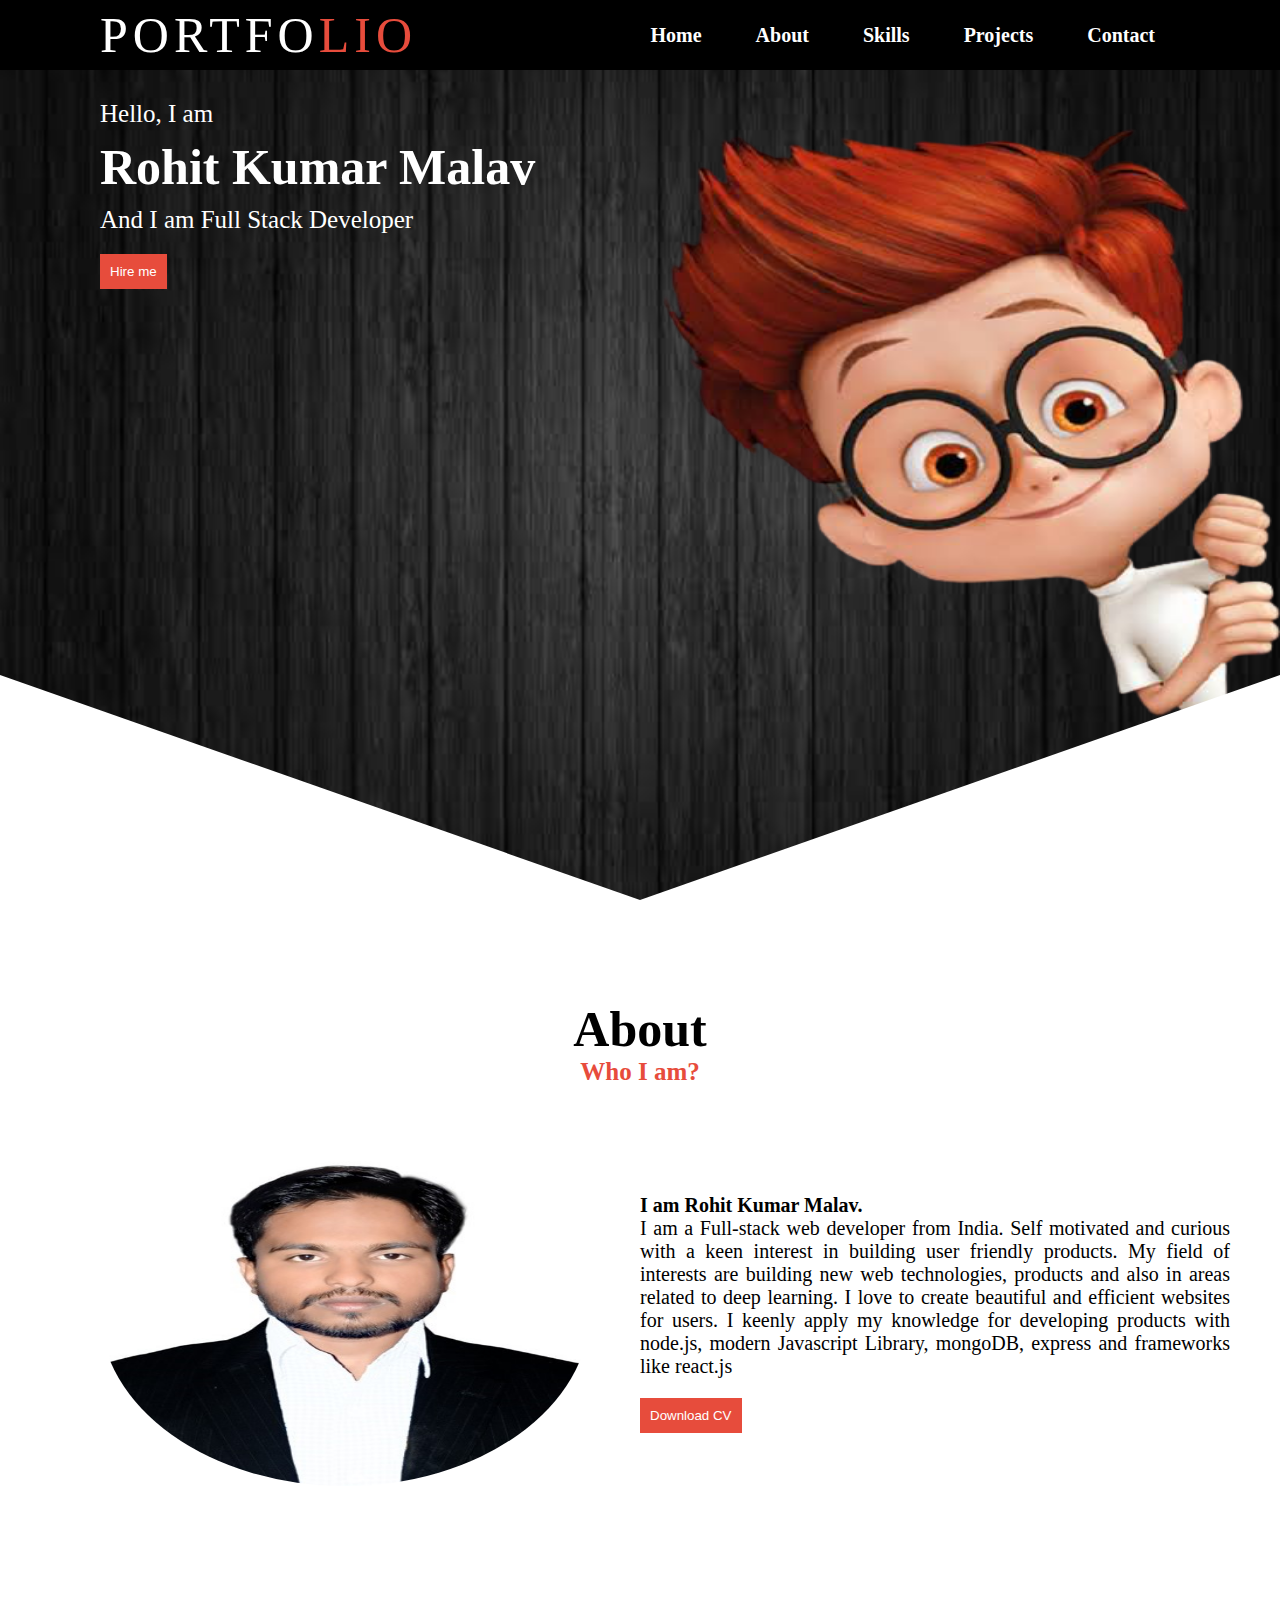
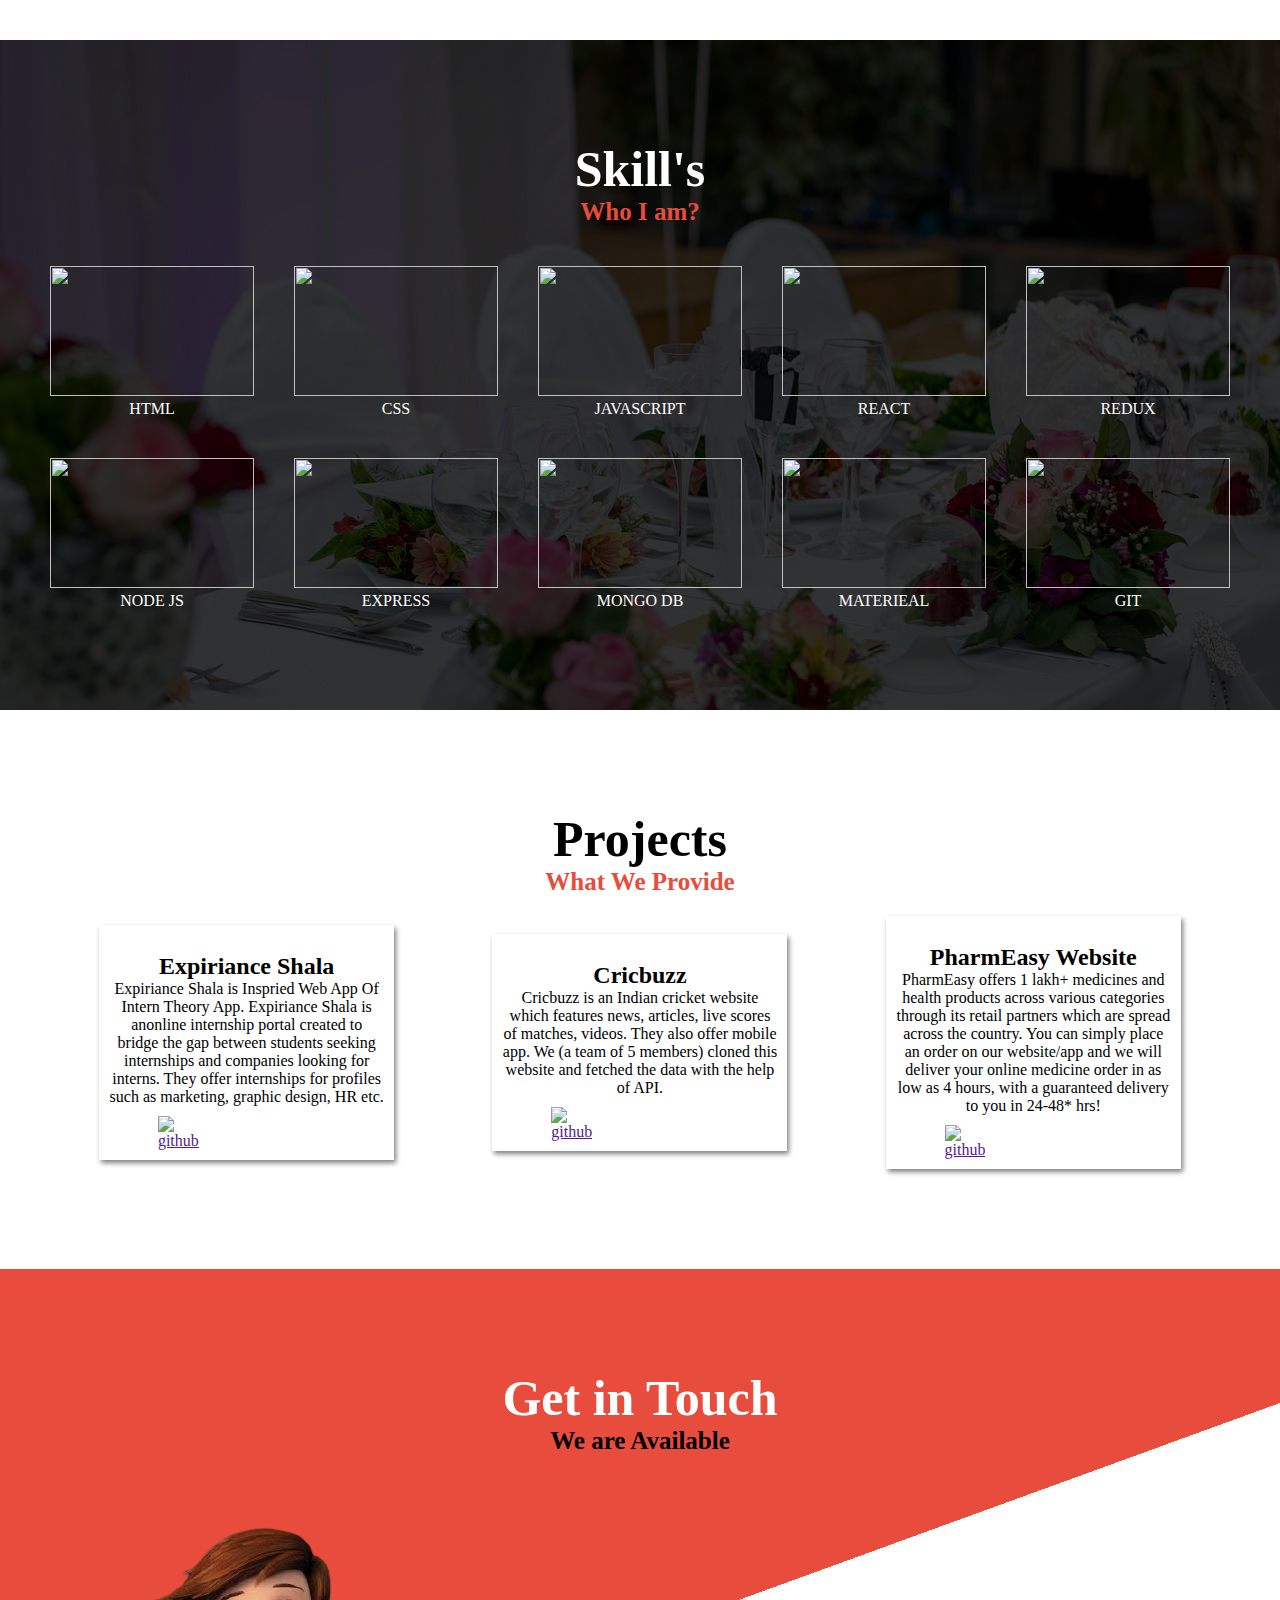
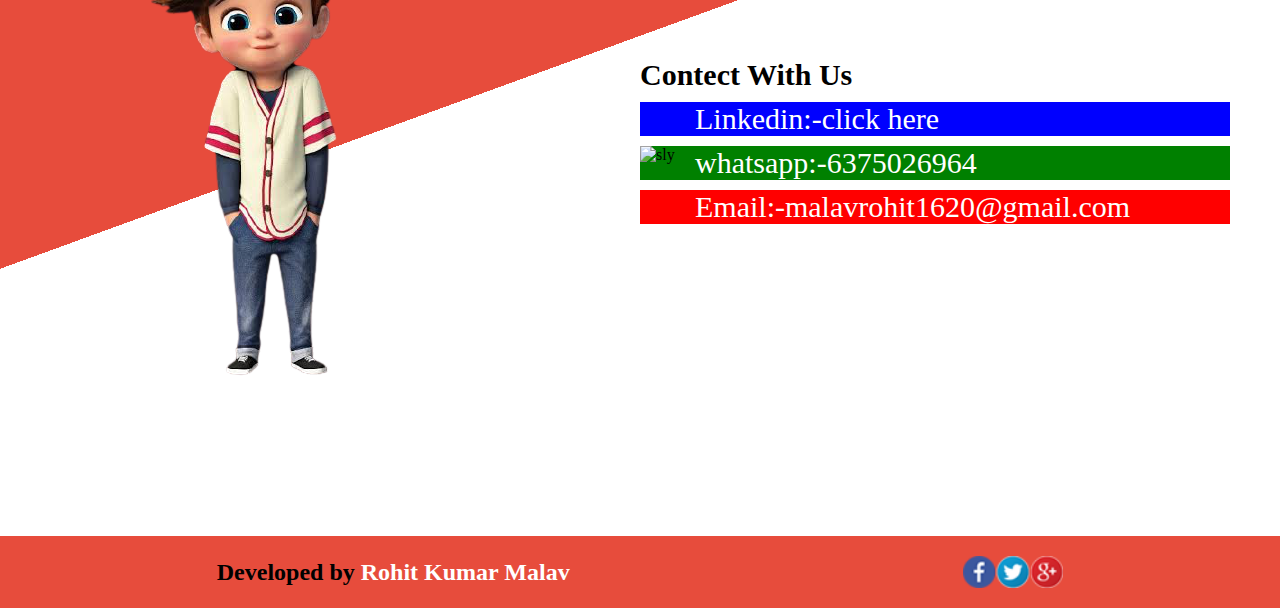
==== index.html @ db07c5ee "some more change" ====
<!DOCTYPE html>
<html lang="en">
<head>
    <meta charset="UTF-8">
    <meta http-equiv="X-UA-Compatible" content="IE=edge">
    <meta name="viewport" content="width=device-width, initial-scale=1.0">
    <link rel="stylesheet" href="./index.css">
    
    <title>Github Portfolio</title>
</head>
<body>
   <div >
      <nav style="background-color: black;">
         <div class="logo" >PORTFO<span>LIO</span></div>
         <div class="menu">
           <a href="#header">Home</a>
           <a href="#about">About</a>
           <a href="#skills">Skills</a>
           <a href="#services">Projects</a>
           <a href="#contact">Contact</a>
         </div>
     </nav>
   </div>
  
   <header id="header">
      <nav style="background-color: black;" >
         <div class="logo" >PORTFO<span>LIO</span></div>
         <div class="menu">
           <a href="#header">Home</a>
           <a href="#about">About</a>
           <a href="#skills">Skills</a>
           <a href="#services">Projects</a>
           <a href="#contact">Contact</a>
         </div>
     </nav>
      <div class="text" style="padding-top: 100px;">
         <p>Hello, I am</p>
         <h1>Rohit Kumar Malav</h1>
         <p>And I am Full Stack Developer</p>
         <button class="btn1">Hire me</button>
      </div>
      
   </header>
   <section id="about">
    <div class="section-info">
       <h1 >About</h1>
       <p>Who I am?</p>
    </div>

 <div class="about-row">
    <div class="about-left-col">
        <img src="images/about1.jpeg" />
    </div>
    <div class="about-right-col">
      <p id="p1">I am Rohit Kumar Malav.</p>
      <p>I am a Full-stack web developer from India. Self motivated and curious with a keen interest in building user friendly products. My field of interests are building new web technologies, products and also in areas related to deep learning. I love to create beautiful and efficient websites for users. I keenly apply my knowledge for developing products with node.js, modern Javascript Library, mongoDB, express and frameworks like react.js
      </p> 
      <button class="btn1">Download CV</button>
      </div>
     </section>
      <section id="skills">
          <div class="section-info" >
             <h1 style="color: white;">Skill's</h1>
             <p>Who I am?</p>
          </div>
          <div class="skills-row">
            <div> <img src="https://chiranjeev-thapliyal.vercel.app/svg/html-5.svg" alt="">
            <p>HTML</p></div>
            <div>
               <img src="https://chiranjeev-thapliyal.vercel.app/svg/css3.svg" alt="">
               <p>CSS</p>
            </div>
            <div>
               <img src="https://chiranjeev-thapliyal.vercel.app/svg/javascript.svg" alt="">
               <P>JAVASCRIPT</P>
            </div>
            <div>
               <img src="https://chiranjeev-thapliyal.vercel.app/svg/reactjs.svg" alt="">
               <P>REACT</P>
            </div>
            <div>
               <img src="https://chiranjeev-thapliyal.vercel.app/svg/redux.svg" alt="">
               <P>REDUX</P>
            </div>
            <div>
               <img src="https://seeklogo.com/images/N/nodejs-logo-FBE122E377-seeklogo.com.png" alt="">
               <P>NODE JS</P>
            </div>
            <div>
               <img src="https://encrypted-tbn0.gstatic.com/images?q=tbn:ANd9GcScuNm5TRTJjtTjyqWEiuc-6NybVvzcNFnLQhOkbT_oXkm3rAMPTT33&usqp=CAU" alt="">
               <P>EXPRESS</P>
            </div>
            <div>
               <img src="https://chiranjeev-thapliyal.vercel.app/svg/mongodb.svg" alt="">
               <P>MONGO DB</P>
            </div>
            <div>
               <img src="https://chiranjeev-thapliyal.vercel.app/svg/material-ui.svg" alt="">
               <P>MATERIEAL</P>
            </div>
            <div>
               <img src="https://chiranjeev-thapliyal.vercel.app/svg/git.svg" alt="">
               <P>GIT</P>
            </div>      
          </div>
           
      </section>

      <section id="services">
         <div class="section-info">
            <h1 >Projects</h1>
            <p>What We Provide</p>
         </div>
         <div class="services-row">
              <div class="services-box">
               <img src="https://user-images.githubusercontent.com/102036593/208623239-1e54ef82-44de-4aeb-a55e-87b205d5734a.jpg" alt="">
               <h2>Expiriance Shala</h2>
               <p>Expiriance Shala is Inspried Web App Of Intern Theory App. Expiriance Shala is anonline internship portal created to bridge the gap between students seeking internships and companies looking for interns. They offer internships for profiles such as marketing, graphic design, HR etc. 
               </p>
               <div class="Link">
                  <a href=""><img src="https://encrypted-tbn0.gstatic.com/images?q=tbn:ANd9GcQtXmyWwGVESVJ9-ip22SkZPDZRtIfEfpM-mVWUTvOlgg&s" alt="github"></a>
                  <a href=""><img src="https://encrypted-tbn0.gstatic.com/images?q=tbn:ANd9GcQ-fYQ7koZJV1pLnJIsIPdLYQdDjuBGptWT7Ay0k4DkJw&s" alt=""></a>
               </div>
              </div>
              <div class="services-box">
               <img src="https://adspot.co/assets/upload/property-md/GrRKdQu4fkA0a5heU3vcV6W9.jpg" alt="">
               <h2>Cricbuzz</h2>
               <p>Cricbuzz is an Indian cricket website which features news, articles, live scores of matches, videos. They also offer mobile app. We (a team of 5 members) cloned this website and fetched the data with the help of API.
               </p>
               <div class="Link">
                  <a href=""><img src="https://encrypted-tbn0.gstatic.com/images?q=tbn:ANd9GcQtXmyWwGVESVJ9-ip22SkZPDZRtIfEfpM-mVWUTvOlgg&s" alt="github"></a>
                  <a href=""><img src="https://encrypted-tbn0.gstatic.com/images?q=tbn:ANd9GcQ-fYQ7koZJV1pLnJIsIPdLYQdDjuBGptWT7Ay0k4DkJw&s" alt=""></a>
               </div>
              </div>
              <div class="services-box">
               <img src="https://camo.githubusercontent.com/2b0eb13fc62add7ad3ae9b72278be60069a36367bd950e140b67f4340836588c/68747470733a2f2f63646e2d696d616765732d312e6d656469756d2e636f6d2f6d61782f3830302f312a53574d6178516e593066734d6a38676f5933505f59512e706e67" alt="">
               <h2>PharmEasy Website</h2>
               <p>PharmEasy offers 1 lakh+ medicines and health products across various categories through its retail partners which are spread across the country. You can simply place an order on our website/app and we will deliver your online medicine order in as low as 4 hours, with a guaranteed delivery to you in 24-48* hrs!
               </p>
               <div class="Link">
                  <a href=""><img src="https://encrypted-tbn0.gstatic.com/images?q=tbn:ANd9GcQtXmyWwGVESVJ9-ip22SkZPDZRtIfEfpM-mVWUTvOlgg&s" alt="github"></a>
                  <a href=""><img src="https://encrypted-tbn0.gstatic.com/images?q=tbn:ANd9GcQ-fYQ7koZJV1pLnJIsIPdLYQdDjuBGptWT7Ay0k4DkJw&s" alt=""></a>
               </div>
              </div>
         </div>
      </section>

      <section id="contact">
          <div class="section-info">
             <h1 style="color: white;">Get in Touch</h1>
             <p style="color: black;">We are Available</p>
          </div>

          <div  class="contact-row">
            <div class="contact-left-col">
               <img src="./images/b3.png" alt="">
            </div>
            <div class="contact-right-col">
               <h1 class="contectWith">Contect With Us</h1>
               <!-- <form >
                  <h2>Contect With Us</h2>
                  <input type="text" placeholder="Enter Name">
                  <input type="text" name="" id="" placeholder="Enter Email">
                  <br>
                  <textarea name="" id="" cols="40" rows="10" placeholder="Message"></textarea>
                  <br>
                  <button class="btn1">Submit</button>
               </form> -->
             <div class="contactMe" style="background-color: blue; cursor: pointer;" id="linkdin"> <img src="https://www.edigitalagency.com.au/wp-content/uploads/new-linkedin-logo-white-black-png-600x600.png" alt="">
                <div> &nbsp; Linkedin:-click here</div></div>

               <div class="contactMe" style="background-color: green;"> <img src="https://www.freepnglogos.com/uploads/whatsapp-png-image-9.png" alt="sly">
                  <div> &nbsp; whatsapp:-6375026964</div></div>
              
               <div class="contactMe" style="background-color: red;"><img src="https://cdn.vectorstock.com/i/1000x1000/01/74/envelope-email-icon-vector-26520174.webp" alt=""> 
                  <div> &nbsp; Email:-malavrohit1620@gmail.com</div></div>
               
            </div>
          </div>
      </section>

      <section id="footer">
         <h2>Developed by <span id="rohit"> Rohit Kumar Malav </span></h2>
         <img src="images/icon.png" alt="" width="100">
      </section>
 </div>
</section>
</body>
</html>

<script src="./index.js"></script>
---- index.css ----
*{
    margin: 0;
    padding: 0;
    box-sizing: border-box;
}
header{
    width: 100%;
    height: 100vh;
    background: url('./images/b1.png'),url('./images/bg1.jpeg');
    background-size: 50% 100% , cover;
    background-position: right,center;
    background-repeat: no-repeat,no-repeat;
    clip-path: polygon(50% 0%, 100% 0, 100% 75%, 50% 100%, 0% 75%, 0 0);
}

.logo{
    color: white;
    font-size: 50px;
    padding-left: 100px;
    letter-spacing: 5px;

}

.logo span{
    color: #e74c3c;
}

.menu a{
    text-decoration: none;
    color: white;
    padding: 10px 20px;
    margin: 5px;
    font-size: 20px;
    font-weight: bold;
}

.menu{
    margin-right: 100px;
}

.menu a:hover{
    background-color: #e74c3c;
    transition: 0.4;
}

nav{
    width: 100%;
    height: 70px;
    display: flex;
    justify-content: space-between;
    align-items: center;
    
    scroll-behavior: smooth;
    position: fixed;
}

.text{
    color: white;
    /* margin-top: 100px; */
    margin-left: 100px;
    max-width: 450px;
}

.text h1{
    font-size: 50px;
    margin: 10px 0px;
}

.text p{
    font-size: 25px;
}

.btn1{
    border: none;
    outline: none;
    color: white;
    background-color: #e74c3c;
    padding: 10px;
    margin-top: 20px;
}

#about{
   padding: 100px 50px;
}

.section-info{
   font-weight: bold;
   text-align: center;
}
 
.section-info h1{
    font-size: 50px;

}

.section-info p{
    font-size: 25px;
    color: #e74c3c;

}

.about-row{
    display: flex;
    justify-content: center;
    align-items: center;
    flex-wrap: wrap;
}

.about-left-col{
    flex-basis: 50%;
  
}

.about-left-col img{
    width: 100%;
    padding: 50px;
    height: 450px;
    border-radius: 50%;
}

.about-right-col{
    flex-basis: 50%;
    font-size: 20px;
    text-align: justify;
}

#p1{
    font-size: 20px;
    font-weight: bold;
}

#skills{
    padding: 100px 50px;
    background: url(./images/bg2.jpg);
    background-size: cover;

}

#skills img{
    width: 100%;
    
}

.skills-row{
    margin-top: 40px;
    display: grid;
    grid-template-columns: repeat(5,1fr);
    grid-template-rows: repeat(auto,200px);
    gap: 40px;
}

.skills-row>div>img{
    height: 130px;
    width: 200px;
}

.skills-row>div:hover{
    box-shadow: rgb(85, 91, 255) 0px 0px 0px 3px, rgb(31, 193, 27) 0px 0px 0px 6px, rgb(255, 217, 19) 0px 0px 0px 9px, rgb(255, 156, 85) 0px 0px 0px 12px, rgb(255, 85, 85) 0px 0px 0px 15px;
   background-color:blue;
 color: black;
 transition: 0.3s;
 cursor: pointer;
}
.skills-row>div>p{
    color: white;
    text-align: center;
}

#services{
    padding: 100px 50px;
}

.services-row{
    display: flex;
    justify-content: space-around;
    align-items: center;
    flex-wrap: wrap;
}

.services-box{
    flex-basis: 25%;
    text-align: center;
    margin-top: 20px;
    padding: 10px;
    box-shadow: 2px 3px 5px gray;
}

.services-box img{
    width: 100%;
}

.services-box:hover{
    /* background-color: rgb(76, 76, 198); */
    /* color: white; */
    transition: 0.4s;
   /* background-color:lightblue; */
   box-shadow: rgb(38, 57, 77) 0px 30px 30px -10px;
   padding-bottom: 20px;
  margin-bottom: 50px;
   cursor: pointer;
}

#contact{
    padding: 100px 50px;
    background: linear-gradient(160deg,#e74c3c 45%, white 0%);
}

.contact-row{
    display: flex;
    justify-content: center;
    align-items: center;
    flex-wrap: wrap;
}

.contact-left-col{
    flex-basis: 50%;
}

.contact-right-col{
    flex-basis: 50%;
}

.contact-right-col form{
    text-align: center;
}

.contact-right-col form h2{
    margin-bottom: 10px;
}

.contact-right-col form input{
    width: 60%;
    padding: 10px;
    margin-bottom: 10px;
}

.contact-right-col form textarea{
    width: 60%;
    padding: 10px;
    
}

#footer{
    background-color: #e74c3c;
    color: black;
    padding: 20px;
    display: flex;
    justify-content: space-around;
    align-items: center;
    font-size: 20;
}

#rohit{
    color: white;
}


.Link{
    display: flex;
    justify-content: space-around;
    margin-top: 10px;
}

.Link>a{
    width:40px ;
}

.contact-right-col>div>img{
    width: 40px;
}

.contact-right-col>img{
    width: 40px;
}

.contactMe{
   display: flex;
   margin-bottom: 10px;
  
}

.contactMe>div{
    font-size: 30px;
   color: white;
}

.contectWith{
    margin-bottom: 10px;
    font-size: 30px;
}

/* responsiveness from here  */

@media only screen and (max-width: 700px) {
    header{
        width: 100%;
        /* height: 100vh; */
        height: 400px;
        background:url('./images/bg1.jpeg') ;
        background-size:  100% , cover;
        background-position: right,center;
        background-repeat: no-repeat,no-repeat;
        clip-path: polygon(50% 0%, 100% 0, 100% 75%, 50% 100%, 0% 75%, 0 0);
    }

    .about-row{
        display: inline;
        /* justify-content: center;
        align-items: center;
        flex-wrap: wrap; */
       
    }
    #about{
        padding: 20px 25px;
     }

     .about-left-col{
        flex-basis: 100%;
      margin-top: -40px;
    }
    
    .about-left-col img{
        width: 100%;
        padding: 50px;
        height: 450px;
        border-radius: 50%;
    }
    
    .about-right-col{
        flex-basis: 50%;
        font-size: 20px;
        text-align: justify;

    }
    .skills-row{
        margin-top: 40px;
        display: grid;
        grid-template-columns: repeat(3,1fr);
        grid-template-rows: repeat(auto,200px);
        gap: 40px;
    }
    .services-row{
        display: inline;
        justify-content: space-around;
        align-items: center;
        flex-wrap: wrap;
       
    }
    
    .services-box{
        flex-basis: 100%;
        text-align: center;
        margin-top: 20px;
        padding: 10px;
        box-shadow: 2px 3px 5px gray;
        /* margin-bottom: 30px; */
        gap: 30px;
    }
    
  }
  
  @media only screen and (max-width: 475px) {
    header{
        width: 100%;
        /* height: 100vh; */
        height: 400px;
        background:url('./images/bg1.jpeg') ;
        background-size:  100% , cover;
        background-position: right,center;
        background-repeat: no-repeat,no-repeat;
        clip-path: none;
    }
    .skills-row{
        margin-top: 40px;
        display: grid;
        grid-template-columns: repeat(2,1fr);
        grid-template-rows: repeat(auto,200px);
        gap: 40px;
    }
    
  }
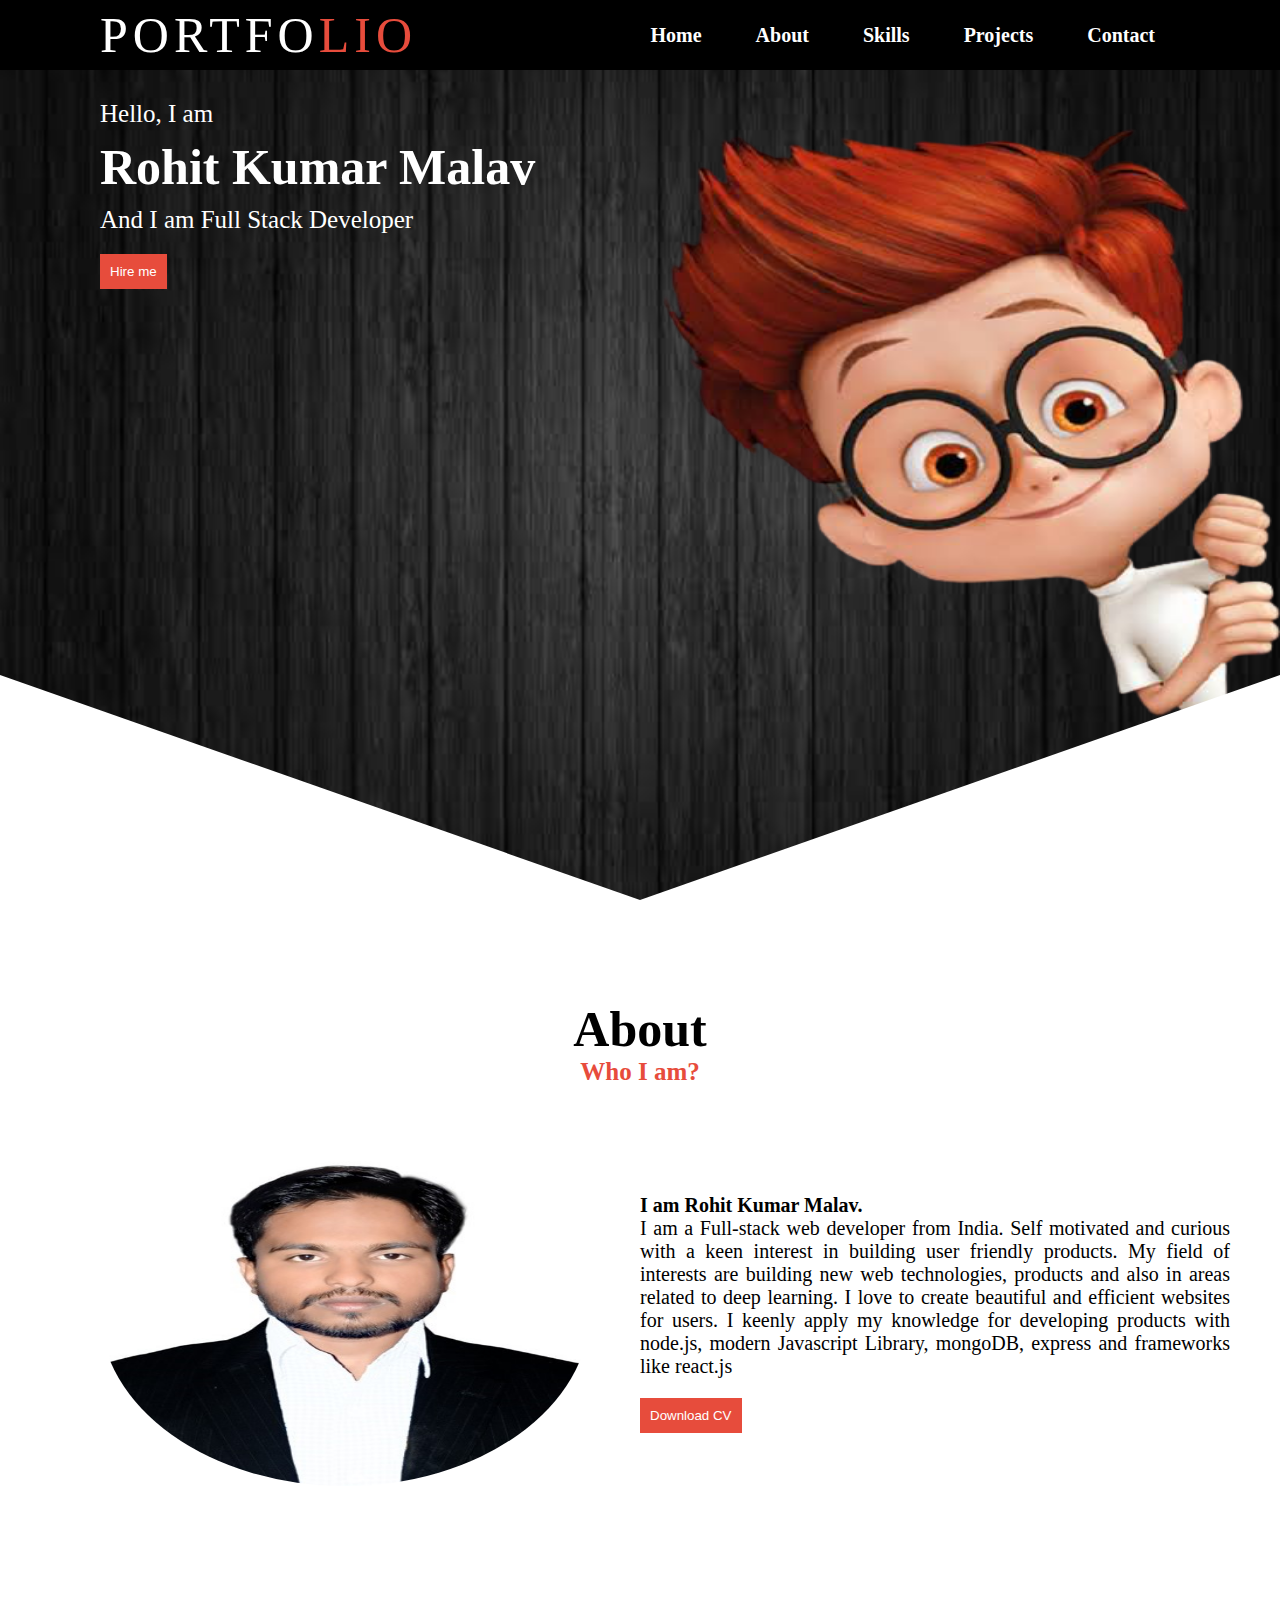
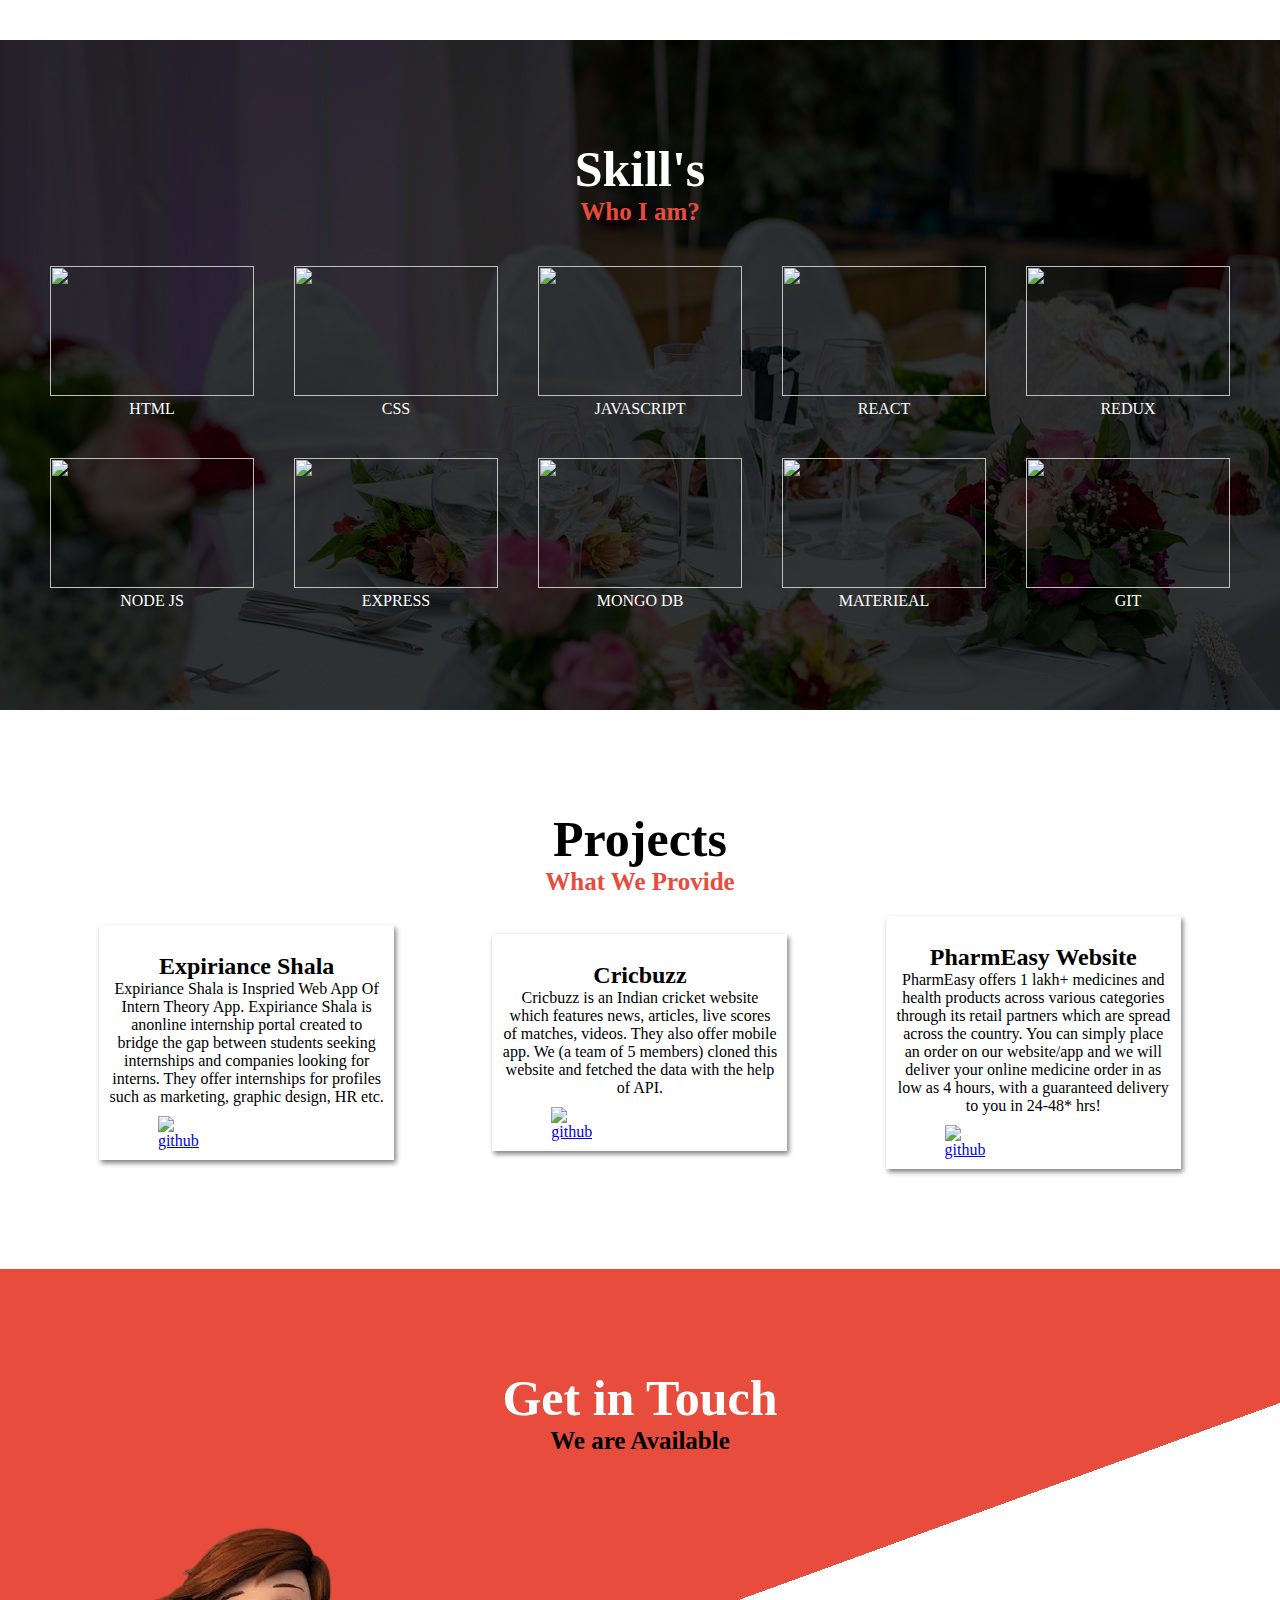
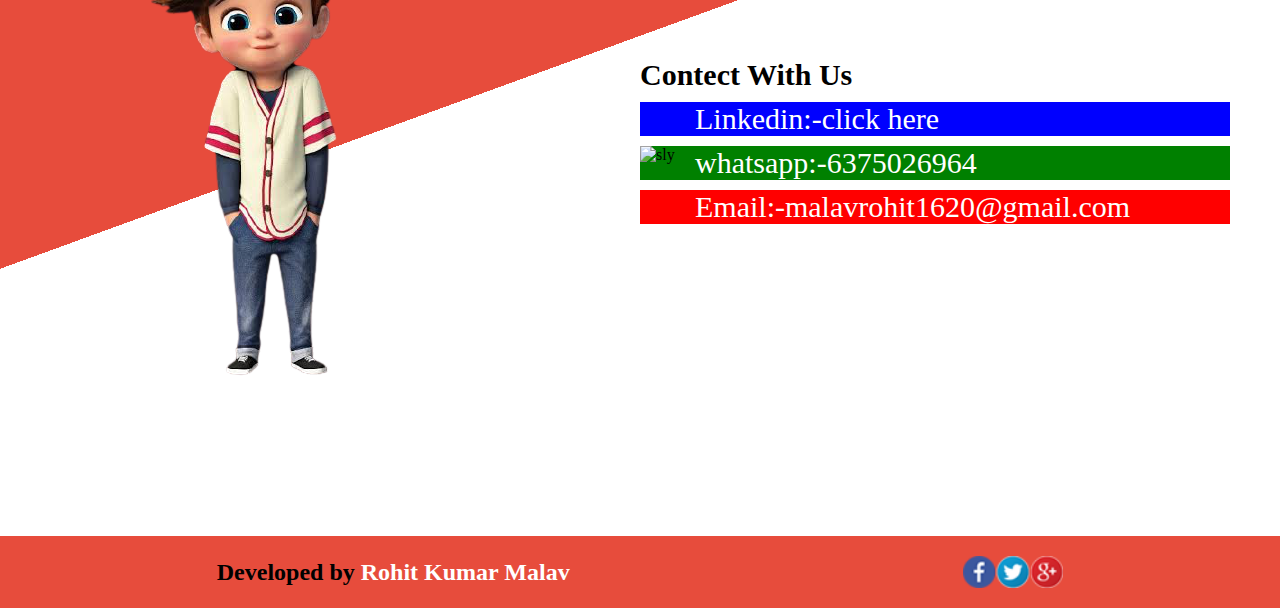
==== commit 8086e563: "responsive navbar" ====
--- a/index.html
+++ b/index.html
@@ -59,7 +59,7 @@
       </div>
      </section>
       <section id="skills">
-          <div class="section-info" >
+          <div class="section-info">
              <h1 style="color: white;">Skill's</h1>
              <p>Who I am?</p>
           </div>
@@ -118,8 +118,8 @@
                <p>Expiriance Shala is Inspried Web App Of Intern Theory App. Expiriance Shala is anonline internship portal created to bridge the gap between students seeking internships and companies looking for interns. They offer internships for profiles such as marketing, graphic design, HR etc. 
                </p>
                <div class="Link">
-                  <a href=""><img src="https://encrypted-tbn0.gstatic.com/images?q=tbn:ANd9GcQtXmyWwGVESVJ9-ip22SkZPDZRtIfEfpM-mVWUTvOlgg&s" alt="github"></a>
-                  <a href=""><img src="https://encrypted-tbn0.gstatic.com/images?q=tbn:ANd9GcQ-fYQ7koZJV1pLnJIsIPdLYQdDjuBGptWT7Ay0k4DkJw&s" alt=""></a>
+                  <a href="https://github.com/safwanfaiz/unable-wash-1636"><img src="https://encrypted-tbn0.gstatic.com/images?q=tbn:ANd9GcQtXmyWwGVESVJ9-ip22SkZPDZRtIfEfpM-mVWUTvOlgg&s" alt="github"></a>
+                  <a href="https://expirianceshala.vercel.app/"><img src="https://encrypted-tbn0.gstatic.com/images?q=tbn:ANd9GcQ-fYQ7koZJV1pLnJIsIPdLYQdDjuBGptWT7Ay0k4DkJw&s" alt=""></a>
                </div>
               </div>
               <div class="services-box">
@@ -128,8 +128,8 @@
                <p>Cricbuzz is an Indian cricket website which features news, articles, live scores of matches, videos. They also offer mobile app. We (a team of 5 members) cloned this website and fetched the data with the help of API.
                </p>
                <div class="Link">
-                  <a href=""><img src="https://encrypted-tbn0.gstatic.com/images?q=tbn:ANd9GcQtXmyWwGVESVJ9-ip22SkZPDZRtIfEfpM-mVWUTvOlgg&s" alt="github"></a>
-                  <a href=""><img src="https://encrypted-tbn0.gstatic.com/images?q=tbn:ANd9GcQ-fYQ7koZJV1pLnJIsIPdLYQdDjuBGptWT7Ay0k4DkJw&s" alt=""></a>
+                  <a href="https://github.com/VijaySingh8650/cricbuzz"><img src="https://encrypted-tbn0.gstatic.com/images?q=tbn:ANd9GcQtXmyWwGVESVJ9-ip22SkZPDZRtIfEfpM-mVWUTvOlgg&s" alt="github"></a>
+                  <a href="https://luxury-douhua-2f73cb.netlify.app/"><img src="https://encrypted-tbn0.gstatic.com/images?q=tbn:ANd9GcQ-fYQ7koZJV1pLnJIsIPdLYQdDjuBGptWT7Ay0k4DkJw&s" alt=""></a>
                </div>
               </div>
               <div class="services-box">
@@ -138,8 +138,8 @@
                <p>PharmEasy offers 1 lakh+ medicines and health products across various categories through its retail partners which are spread across the country. You can simply place an order on our website/app and we will deliver your online medicine order in as low as 4 hours, with a guaranteed delivery to you in 24-48* hrs!
                </p>
                <div class="Link">
-                  <a href=""><img src="https://encrypted-tbn0.gstatic.com/images?q=tbn:ANd9GcQtXmyWwGVESVJ9-ip22SkZPDZRtIfEfpM-mVWUTvOlgg&s" alt="github"></a>
-                  <a href=""><img src="https://encrypted-tbn0.gstatic.com/images?q=tbn:ANd9GcQ-fYQ7koZJV1pLnJIsIPdLYQdDjuBGptWT7Ay0k4DkJw&s" alt=""></a>
+                  <a href="https://github.com/AkashKeshari111/Pharmeasy-Website"><img src="https://encrypted-tbn0.gstatic.com/images?q=tbn:ANd9GcQtXmyWwGVESVJ9-ip22SkZPDZRtIfEfpM-mVWUTvOlgg&s" alt="github"></a>
+                  <a href="https://1pharmeasy.netlify.app/"><img src="https://encrypted-tbn0.gstatic.com/images?q=tbn:ANd9GcQ-fYQ7koZJV1pLnJIsIPdLYQdDjuBGptWT7Ay0k4DkJw&s" alt=""></a>
                </div>
               </div>
          </div>
@@ -166,7 +166,7 @@
                   <br>
                   <button class="btn1">Submit</button>
                </form> -->
-             <div class="contactMe" style="background-color: blue; cursor: pointer;" id="linkdin"> <img src="https://www.edigitalagency.com.au/wp-content/uploads/new-linkedin-logo-white-black-png-600x600.png" alt="">
+               <div class="contactMe" style="background-color: blue;"> <img src="https://www.edigitalagency.com.au/wp-content/uploads/new-linkedin-logo-white-black-png-600x600.png" alt="">
                 <div> &nbsp; Linkedin:-click here</div></div>
 
                <div class="contactMe" style="background-color: green;"> <img src="https://www.freepnglogos.com/uploads/whatsapp-png-image-9.png" alt="sly">
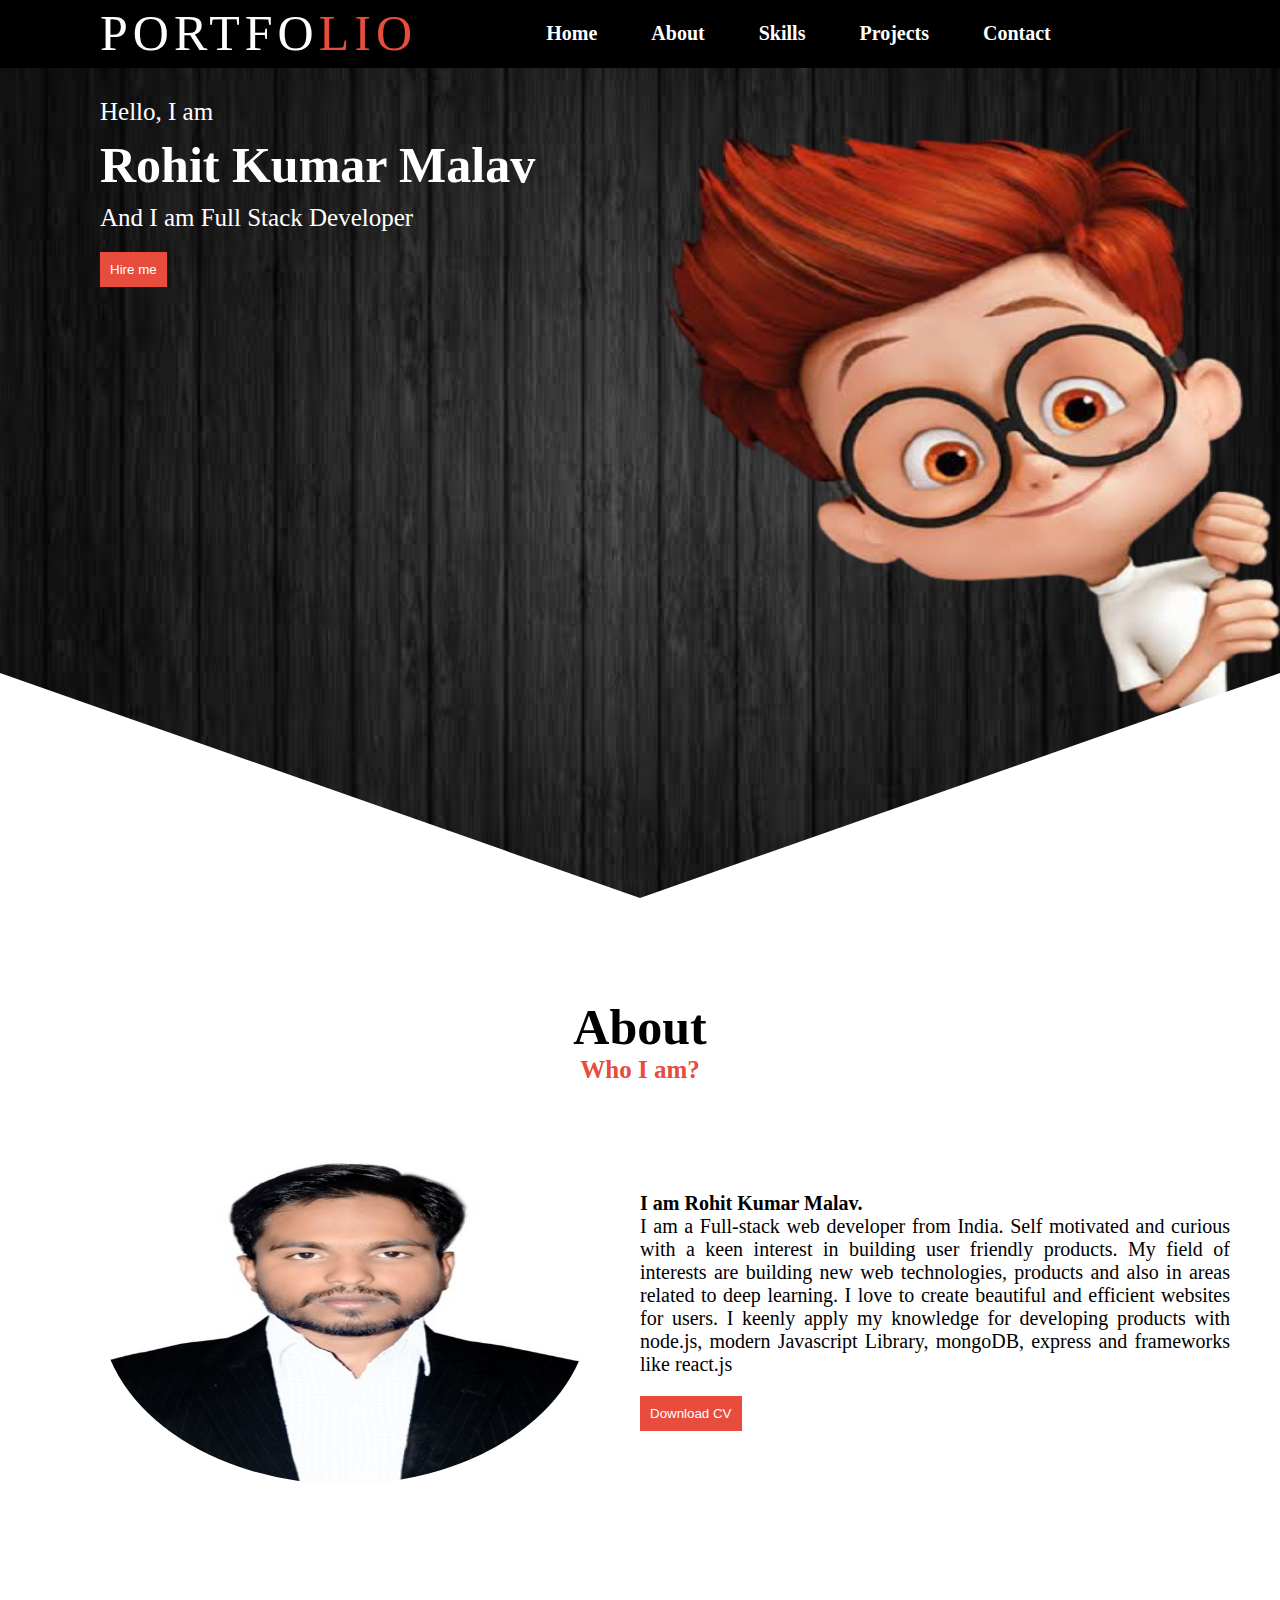
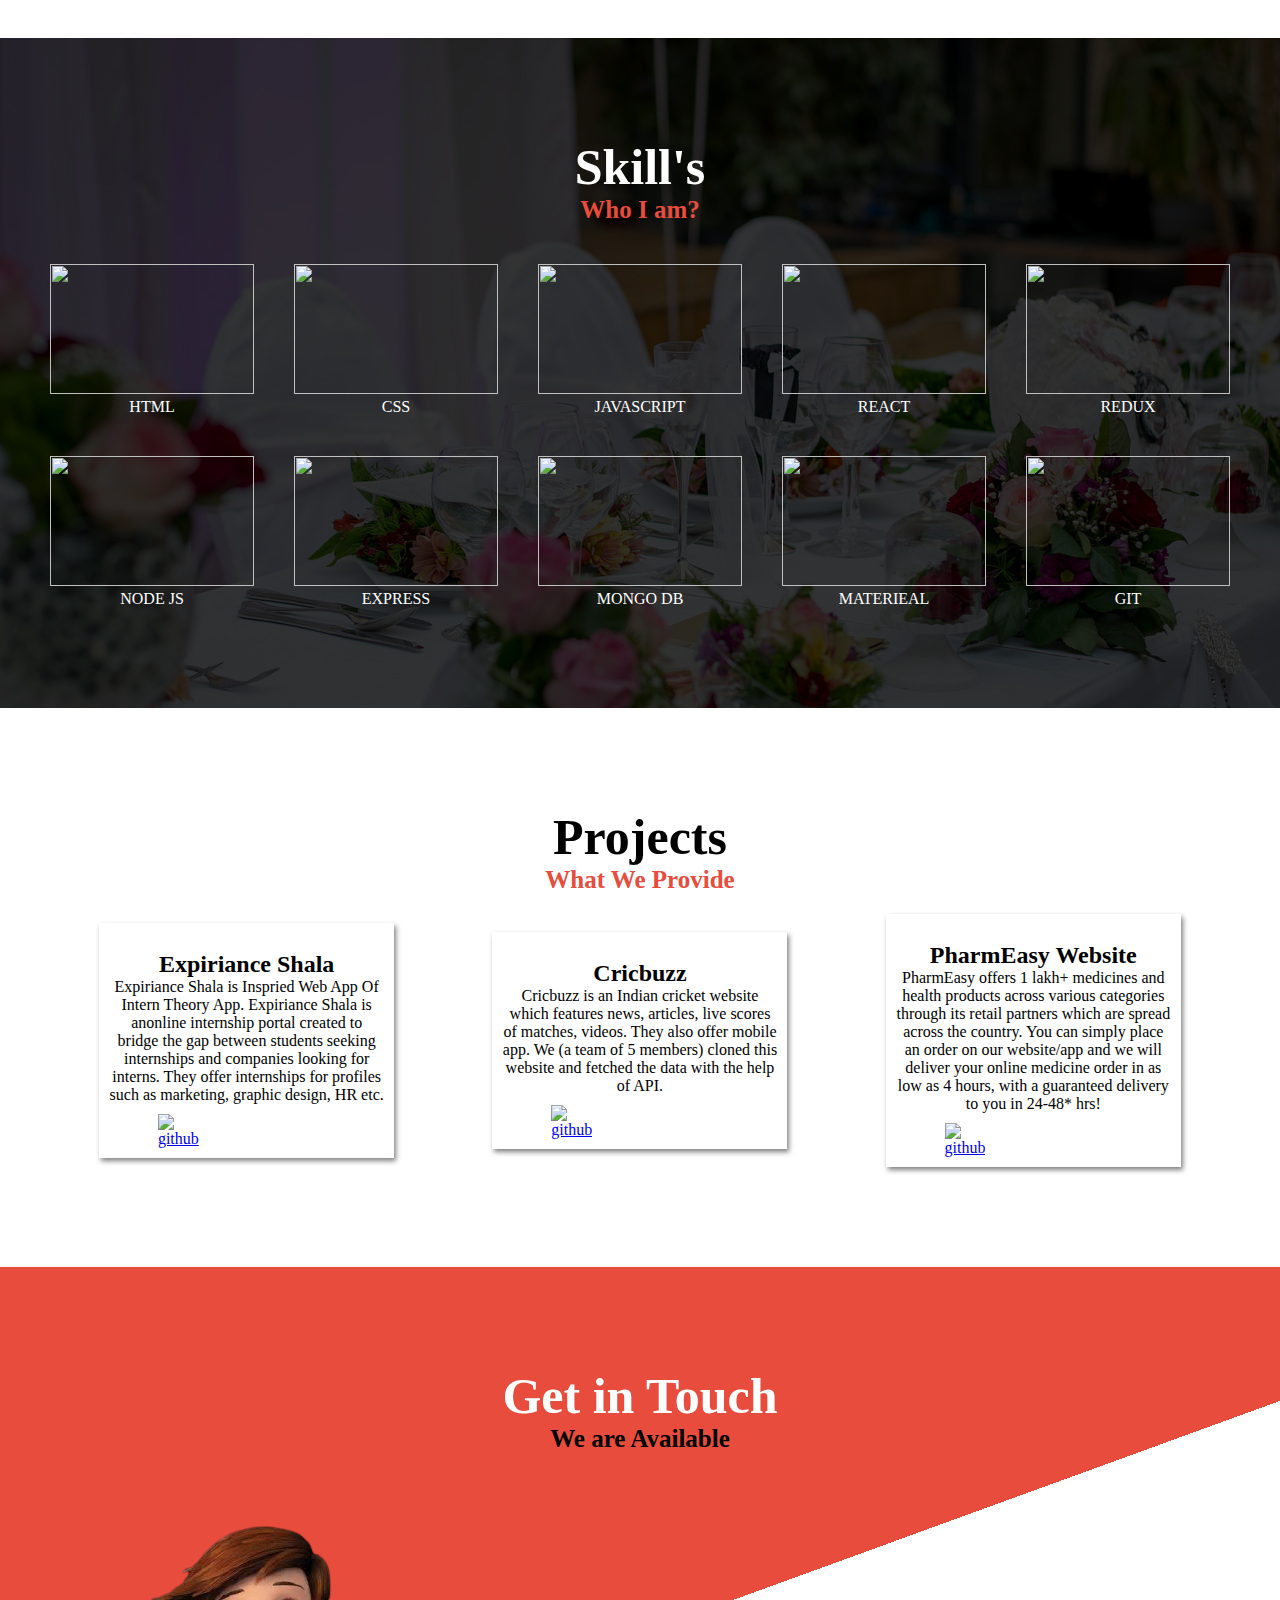
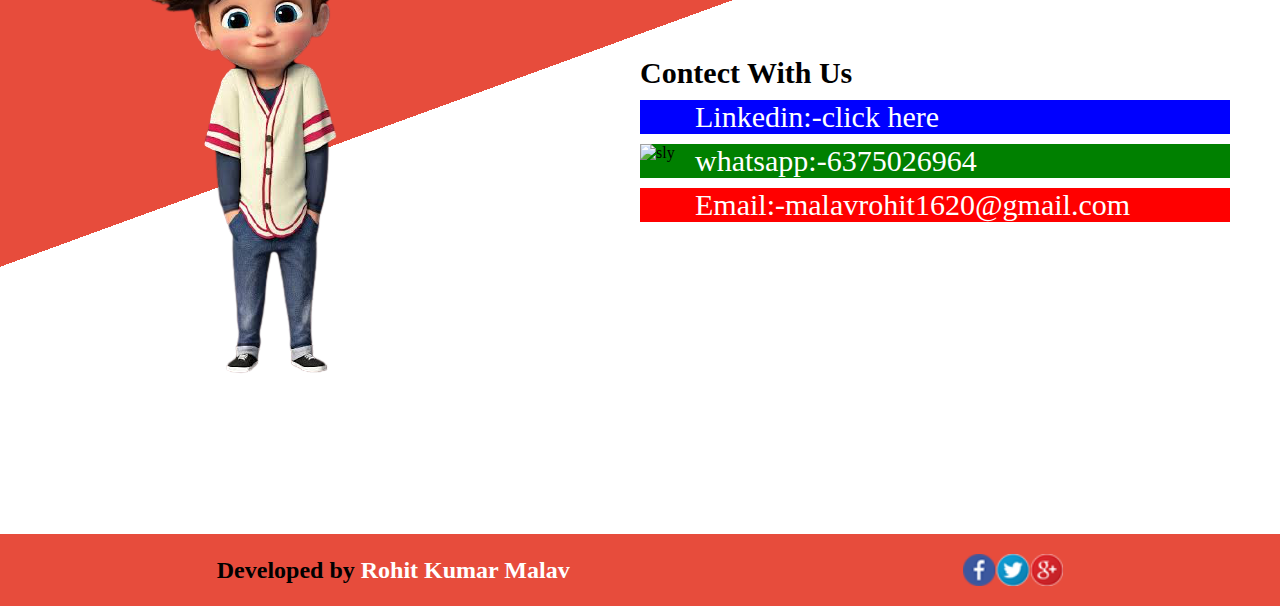
==== commit 66b7f669: "add" ====
--- a/index.html
+++ b/index.html
@@ -10,28 +10,38 @@
 </head>
 <body>
    <div >
-      <nav style="background-color: black;">
+      <nav style="background-color: black;" >
          <div class="logo" >PORTFO<span>LIO</span></div>
-         <div class="menu">
-           <a href="#header">Home</a>
-           <a href="#about">About</a>
-           <a href="#skills">Skills</a>
-           <a href="#services">Projects</a>
-           <a href="#contact">Contact</a>
-         </div>
+         <div class="menu ">
+           <a href="#header" class="homes">Home</a>
+           <a href="#about" class="abouts">About</a>
+           <a href="#skills"  class="skillss">Skills</a>
+           <a href="#services"  class="servicess">Projects</a>
+           <a href="#contact"  class="contactss">Contact</a>
+         </div>
+         <div class="mobile-navbar-btn" >
+            <ion-icon name="menu-outline"  class="mobile-nav-icon" ></ion-icon>
+            <!-- <ion-icon name="close-outline" class="mobile-nav-icon"></ion-icon> -->
+        </div>
      </nav>
    </div>
   
-   <header id="header">
+   <!-- <header id="header"> --> -->
+      <div class="header head" id="header">
       <nav style="background-color: black;" >
          <div class="logo" >PORTFO<span>LIO</span></div>
-         <div class="menu">
-           <a href="#header">Home</a>
-           <a href="#about">About</a>
-           <a href="#skills">Skills</a>
-           <a href="#services">Projects</a>
-           <a href="#contact">Contact</a>
-         </div>
+         <div class="menu ">
+           <a href="#header" class="homes1">Home</a>
+           <a href="#about" class="abouts1">About</a>
+           <a href="#skills" class="skillss1">Skills</a>
+       
+           <a href="#services" class="servicess1">Projects</a>
+           <a href="#contact" class="contactss1">Contact</a>
+         </div>
+         <div class="mobile-navbar-btn classBtn" >
+            <ion-icon name="menu-outline"  class="mobile-nav-icon" ></ion-icon>
+          <!-- <ion-icon name="close-outline" class="mobile-nav-icon"></ion-icon> -->
+        </div>
      </nav>
       <div class="text" style="padding-top: 100px;">
          <p>Hello, I am</p>
@@ -39,8 +49,8 @@
          <p>And I am Full Stack Developer</p>
          <button class="btn1">Hire me</button>
       </div>
-      
-   </header>
+      </div>
+   <!-- </header> -->
    <section id="about">
     <div class="section-info">
        <h1 >About</h1>
@@ -166,7 +176,7 @@
                   <br>
                   <button class="btn1">Submit</button>
                </form> -->
-               <div class="contactMe" style="background-color: blue;"> <img src="https://www.edigitalagency.com.au/wp-content/uploads/new-linkedin-logo-white-black-png-600x600.png" alt="">
+               <div class="contactMe" style="background-color: blue;" id="linkdin"> <img src="https://www.edigitalagency.com.au/wp-content/uploads/new-linkedin-logo-white-black-png-600x600.png" alt="">
                 <div> &nbsp; Linkedin:-click here</div></div>
 
                <div class="contactMe" style="background-color: green;"> <img src="https://www.freepnglogos.com/uploads/whatsapp-png-image-9.png" alt="sly">
@@ -187,5 +197,8 @@
 </section>
 </body>
 </html>
+<script type="module" src="https://unpkg.com/ionicons@5.5.2/dist/ionicons/ionicons.esm.js"></script>
+<script nomodule src="https://unpkg.com/ionicons@5.5.2/dist/ionicons/ionicons.js"></script>
+
 
 <script src="./index.js"></script>--- a/index.css
+++ b/index.css
@@ -3,7 +3,8 @@
     padding: 0;
     box-sizing: border-box;
 }
-header{
+.header{
+    margin-top: -20px;
     width: 100%;
     height: 100vh;
     background: url('./images/b1.png'),url('./images/bg1.jpeg');
@@ -11,6 +12,7 @@
     background-position: right,center;
     background-repeat: no-repeat,no-repeat;
     clip-path: polygon(50% 0%, 100% 0, 100% 75%, 50% 100%, 0% 75%, 0 0);
+    
 }
 
 .logo{
@@ -59,6 +61,7 @@
     /* margin-top: 100px; */
     margin-left: 100px;
     max-width: 450px;
+    /* display: none; */
 }
 
 .text h1{
@@ -292,9 +295,10 @@
 /* responsiveness from here  */
 
 @media only screen and (max-width: 700px) {
-    header{
+    .header{
+        margin-top: -20px;
         width: 100%;
-        /* height: 100vh; */
+        height: 100vh;
         height: 400px;
         background:url('./images/bg1.jpeg') ;
         background-size:  100% , cover;
@@ -360,9 +364,9 @@
   }
   
   @media only screen and (max-width: 475px) {
-    header{
+    #header{
         width: 100%;
-        /* height: 100vh; */
+        height: 100vh;
         height: 400px;
         background:url('./images/bg1.jpeg') ;
         background-size:  100% , cover;
@@ -378,4 +382,45 @@
         gap: 40px;
     }
     
+  }
+
+  /* ________________________________________________________________________________ */
+
+  .mobile-nav-icon{
+    color:white;
+    height: 40px;
+    width: 40px;
+    display: none;
+  }
+
+  @media only screen and (max-width: 700px) {
+   .mobile-nav-icon{
+    display: block;
+   }
+  
+  .menu{
+    display: none;
+  }
+
+   
+
+   .active{
+    display: none;
+    /* display: none; */
+    height: 100vh;
+    width: 100%;
+    background-color:black;
+    position: absolute;
+   left: 0;
+   top: 0;
+   display: flex;
+   justify-content: center;
+   align-items: center;
+   flex-direction: column;
+  
+   }
+   /* .active{
+       
+   } */
+    
   }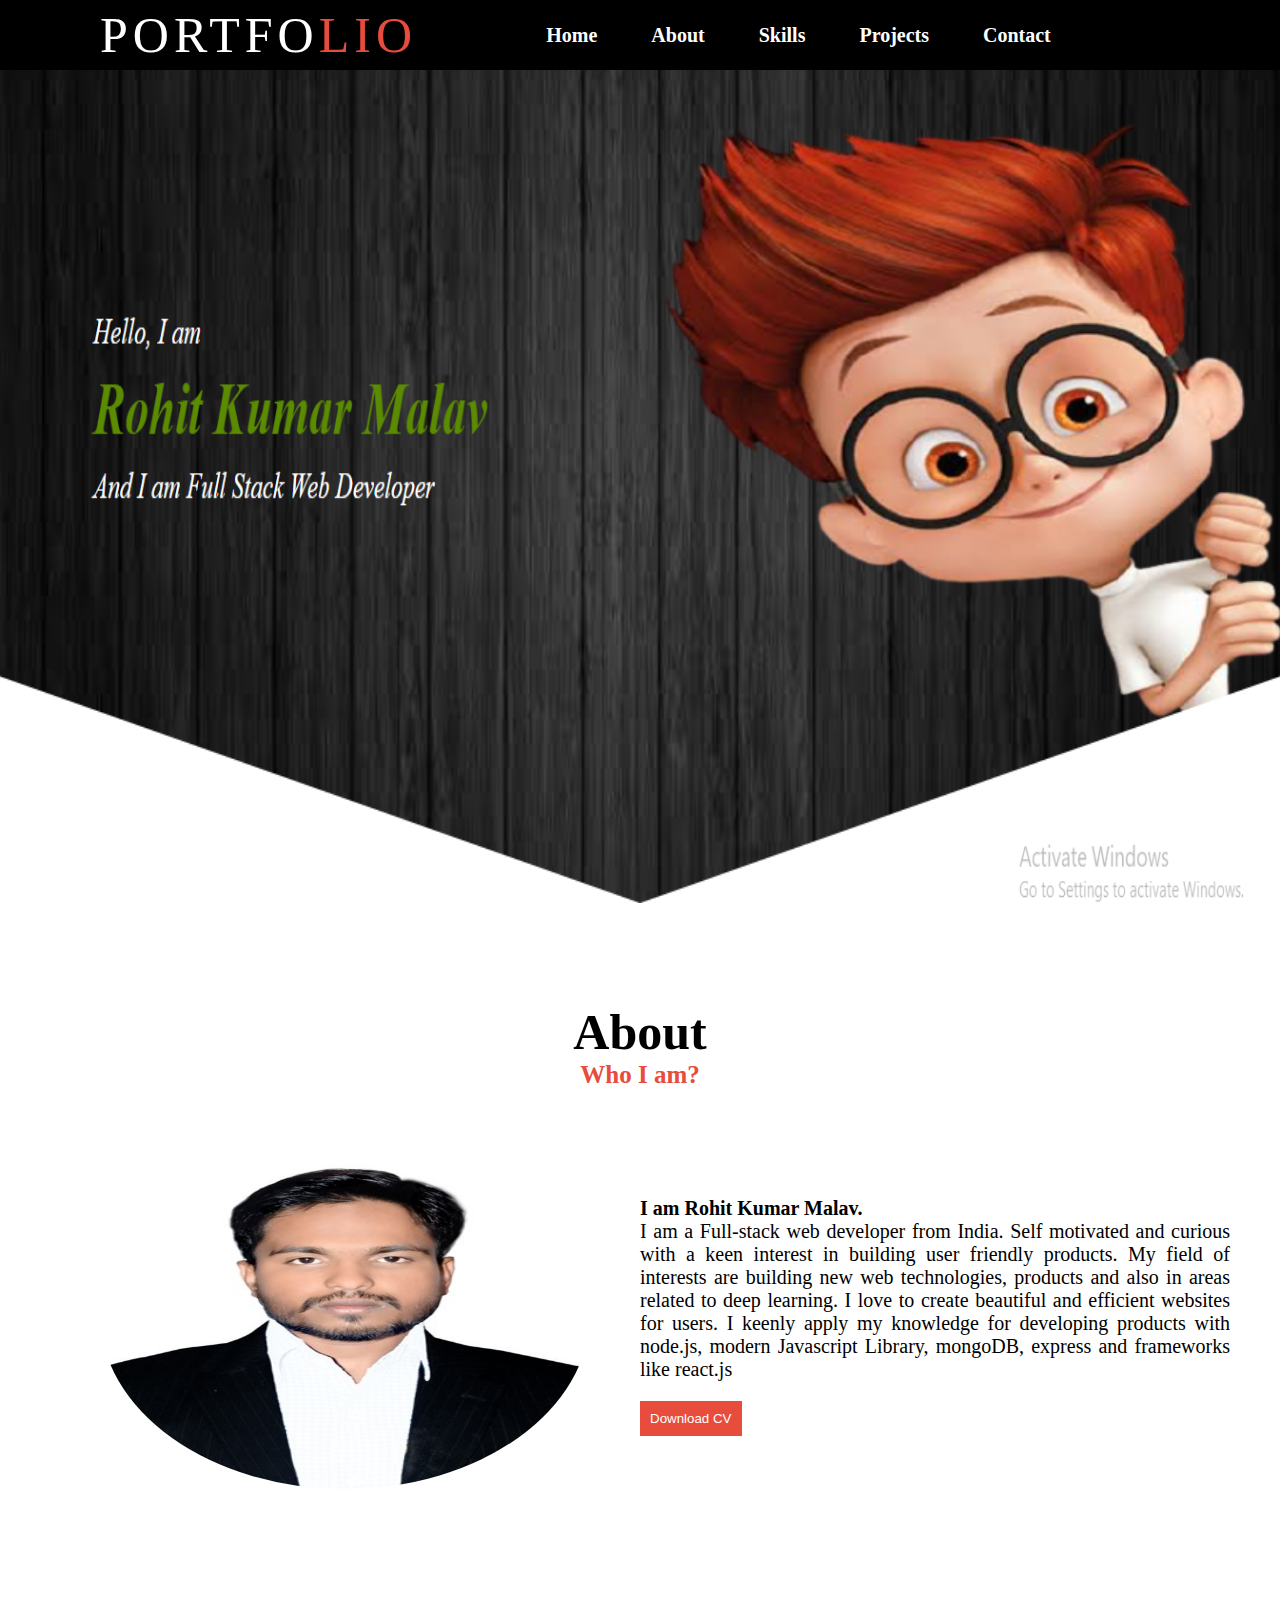
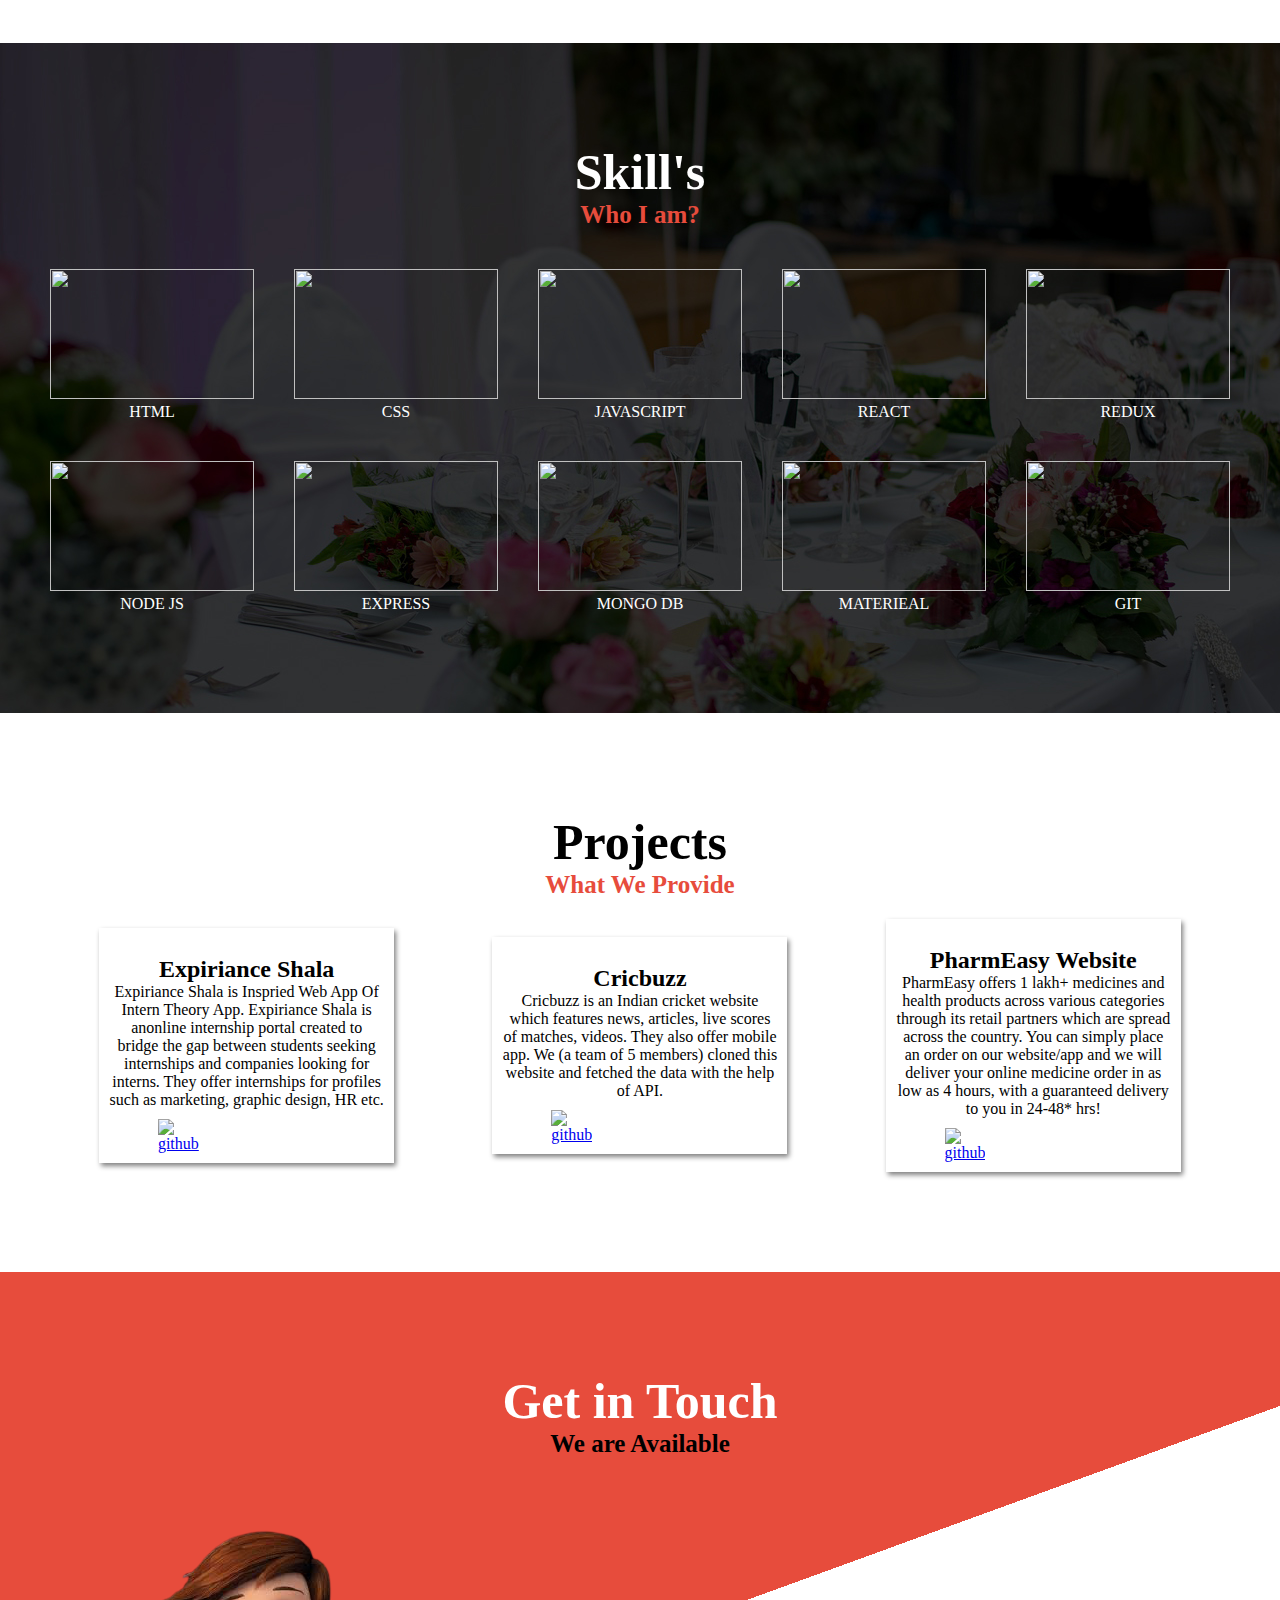
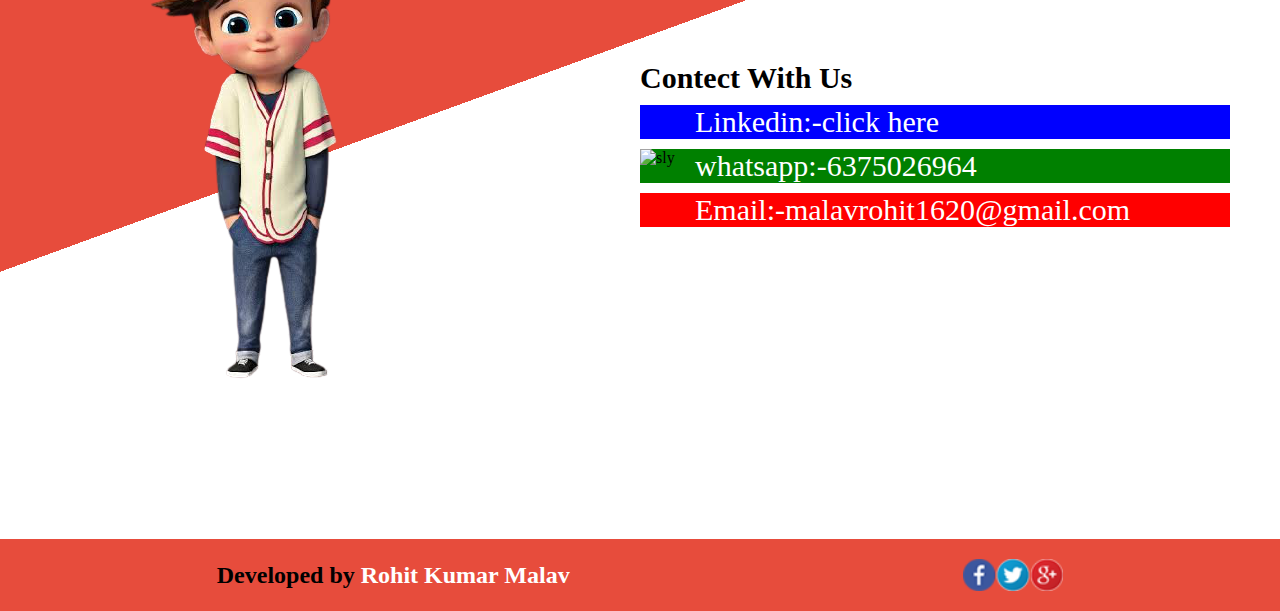
==== commit a7722233: "atleast compleat" ====
--- a/index.html
+++ b/index.html
@@ -10,10 +10,10 @@
 </head>
 <body>
    <div >
-      <nav style="background-color: black;" >
+      <nav style="background-color: black; height: 70px;" >
          <div class="logo" >PORTFO<span>LIO</span></div>
          <div class="menu ">
-           <a href="#header" class="homes">Home</a>
+           <a href="#text" class="homes">Home</a>
            <a href="#about" class="abouts">About</a>
            <a href="#skills"  class="skillss">Skills</a>
            <a href="#services"  class="servicess">Projects</a>
@@ -27,8 +27,8 @@
    </div>
   
    <!-- <header id="header"> --> -->
-      <div class="header head" id="header">
-      <nav style="background-color: black;" >
+      <!-- <div class="header head " id="header"> -->
+      <!-- <nav style="background-color: black; height: 60px;" >
          <div class="logo" >PORTFO<span>LIO</span></div>
          <div class="menu ">
            <a href="#header" class="homes1">Home</a>
@@ -41,15 +41,17 @@
          <div class="mobile-navbar-btn classBtn" >
             <ion-icon name="menu-outline"  class="mobile-nav-icon" ></ion-icon>
           <!-- <ion-icon name="close-outline" class="mobile-nav-icon"></ion-icon> -->
-        </div>
-     </nav>
-      <div class="text" style="padding-top: 100px;">
-         <p>Hello, I am</p>
-         <h1>Rohit Kumar Malav</h1>
-         <p>And I am Full Stack Developer</p>
-         <button class="btn1">Hire me</button>
+        <!-- </div> -->
+     <!-- </nav> --> -->
+      <div class="text" id="text" style="padding-top: 100px;">
+         <!-- <p >Hello, I am</p>
+         <h1 style="color: rgb(42, 0, 139); font-style: italic;">Rohit Kumar Malav</h1>
+         <p style="color: white;">And I am Full Stack Web Developer</p> -->
+         <!-- <button class="btn1">Hire me</button> -->
+         <img class="img1" src="./images/home1.png" alt="">
+         <img class="img2" src="https://thumbs.dreamstime.com/b/portfolio-concept-laptop-screen-d-modern-meeting-hall-showing-landing-page-text-closeup-view-blurred-image-81977143.jpg" alt="">
       </div>
-      </div>
+      <!-- </div> -->
    <!-- </header> -->
    <section id="about">
     <div class="section-info">
@@ -133,7 +135,7 @@
                </div>
               </div>
               <div class="services-box">
-               <img src="https://adspot.co/assets/upload/property-md/GrRKdQu4fkA0a5heU3vcV6W9.jpg" alt="">
+               <img src="https://mir-s3-cdn-cf.behance.net/projects/404/7ab185160573679.Y3JvcCwzMDY4LDI0MDAsNjgsMA.jpg" alt="">
                <h2>Cricbuzz</h2>
                <p>Cricbuzz is an Indian cricket website which features news, articles, live scores of matches, videos. They also offer mobile app. We (a team of 5 members) cloned this website and fetched the data with the help of API.
                </p>
--- a/index.css
+++ b/index.css
@@ -4,6 +4,7 @@
     box-sizing: border-box;
 }
 .header{
+  
     margin-top: -20px;
     width: 100%;
     height: 100vh;
@@ -12,7 +13,22 @@
     background-position: right,center;
     background-repeat: no-repeat,no-repeat;
     clip-path: polygon(50% 0%, 100% 0, 100% 75%, 50% 100%, 0% 75%, 0 0);
-    
+    /* clip-path: polygon(50% 0%,  100% 100%  100% 75%, 50% 100%, 100%  75%, 0 0); */
+}
+
+.img2{
+    display: none;
+}
+
+.alredy{
+    margin-top: -20px;
+    width: 100%;
+    height: 100vh;
+    background: url('./images/b1.png'),url('./images/bg1.jpeg');
+    background-size: 50% 100% , cover;
+    background-position: right,center;
+    background-repeat: no-repeat,no-repeat;
+    clip-path: polygon(50% 0%, 100% 0, 100% 75%, 50% 100%, 0% 75%, 0 0);
 }
 
 .logo{
@@ -47,7 +63,7 @@
 
 nav{
     width: 100%;
-    height: 70px;
+    height: 90px;
     display: flex;
     justify-content: space-between;
     align-items: center;
@@ -57,21 +73,30 @@
 }
 
 .text{
-    color: white;
-    /* margin-top: 100px; */
-    margin-left: 100px;
-    max-width: 450px;
+    /* color: white; 
+    margin-top: 100px;
+     margin-left: 100px;
+    max-width: 450px; */
     /* display: none; */
-}
-
-.text h1{
+    height: 105vh;
+    width: 100%;
+    margin-top: -60px;
+}
+.text>img{
+    height: 100%;
+    width: 100%;
+    border: none;
+}
+
+/* .text h1{
     font-size: 50px;
     margin: 10px 0px;
-}
-
-.text p{
+} 
+
+ .text p{
     font-size: 25px;
-}
+    font-style: italic;
+} */
 
 .btn1{
     border: none;
@@ -293,14 +318,36 @@
 }
 
 /* responsiveness from here  */
-
-@media only screen and (max-width: 700px) {
+@media only screen and (max-width: 980px) and (min-width: 476px){
+    .mobile-nav-icon{
+ margin-right: 60px;
+    }
+}
+
+@media only screen and (max-width: 980px) and (min-width: 275px){
+    .img2{
+        display: block;
+    }
+    .img1{
+        display: none;
+    }
+}
+
+@media only screen and (max-width: 980px) {
+    .logo{
+        color: white;
+        font-size: 50px;
+        padding-left: 20px;
+        letter-spacing: 4px;
+    
+    }
     .header{
         margin-top: -20px;
         width: 100%;
         height: 100vh;
         height: 400px;
         background:url('./images/bg1.jpeg') ;
+        /* background:url(''); */
         background-size:  100% , cover;
         background-position: right,center;
         background-repeat: no-repeat,no-repeat;
@@ -316,11 +363,14 @@
     }
     #about{
         padding: 20px 25px;
+        /* margin-top: -40px; */
+        
+      
      }
 
      .about-left-col{
         flex-basis: 100%;
-      margin-top: -40px;
+   
     }
     
     .about-left-col img{
@@ -360,15 +410,28 @@
         /* margin-bottom: 30px; */
         gap: 30px;
     }
-    
+    .mobile-nav-icon{
+        padding-right: 30px;
+       }
+       .logo{
+        color: white;
+        font-size: 30px;
+        padding-left: 20px;
+        letter-spacing: 4px;
+    
+    }
   }
   
   @media only screen and (max-width: 475px) {
-    #header{
+    .logo{
+        padding-left: 50px;
+    }
+    .header{
         width: 100%;
         height: 100vh;
         height: 400px;
         background:url('./images/bg1.jpeg') ;
+        
         background-size:  100% , cover;
         background-position: right,center;
         background-repeat: no-repeat,no-repeat;
@@ -381,6 +444,10 @@
         grid-template-rows: repeat(auto,200px);
         gap: 40px;
     }
+
+    .mobile-nav-icon{
+       padding-right: 40px;
+      }
     
   }
 
@@ -393,7 +460,7 @@
     display: none;
   }
 
-  @media only screen and (max-width: 700px) {
+  @media only screen and (max-width: 980px) {
    .mobile-nav-icon{
     display: block;
    }
@@ -402,10 +469,11 @@
     display: none;
   }
 
+
    
 
    .active{
-    display: none;
+    /* display: none; */
     /* display: none; */
     height: 100vh;
     width: 100%;
@@ -422,5 +490,10 @@
    /* .active{
        
    } */
-    
-  }+
+    
+  }
+
+
+
+  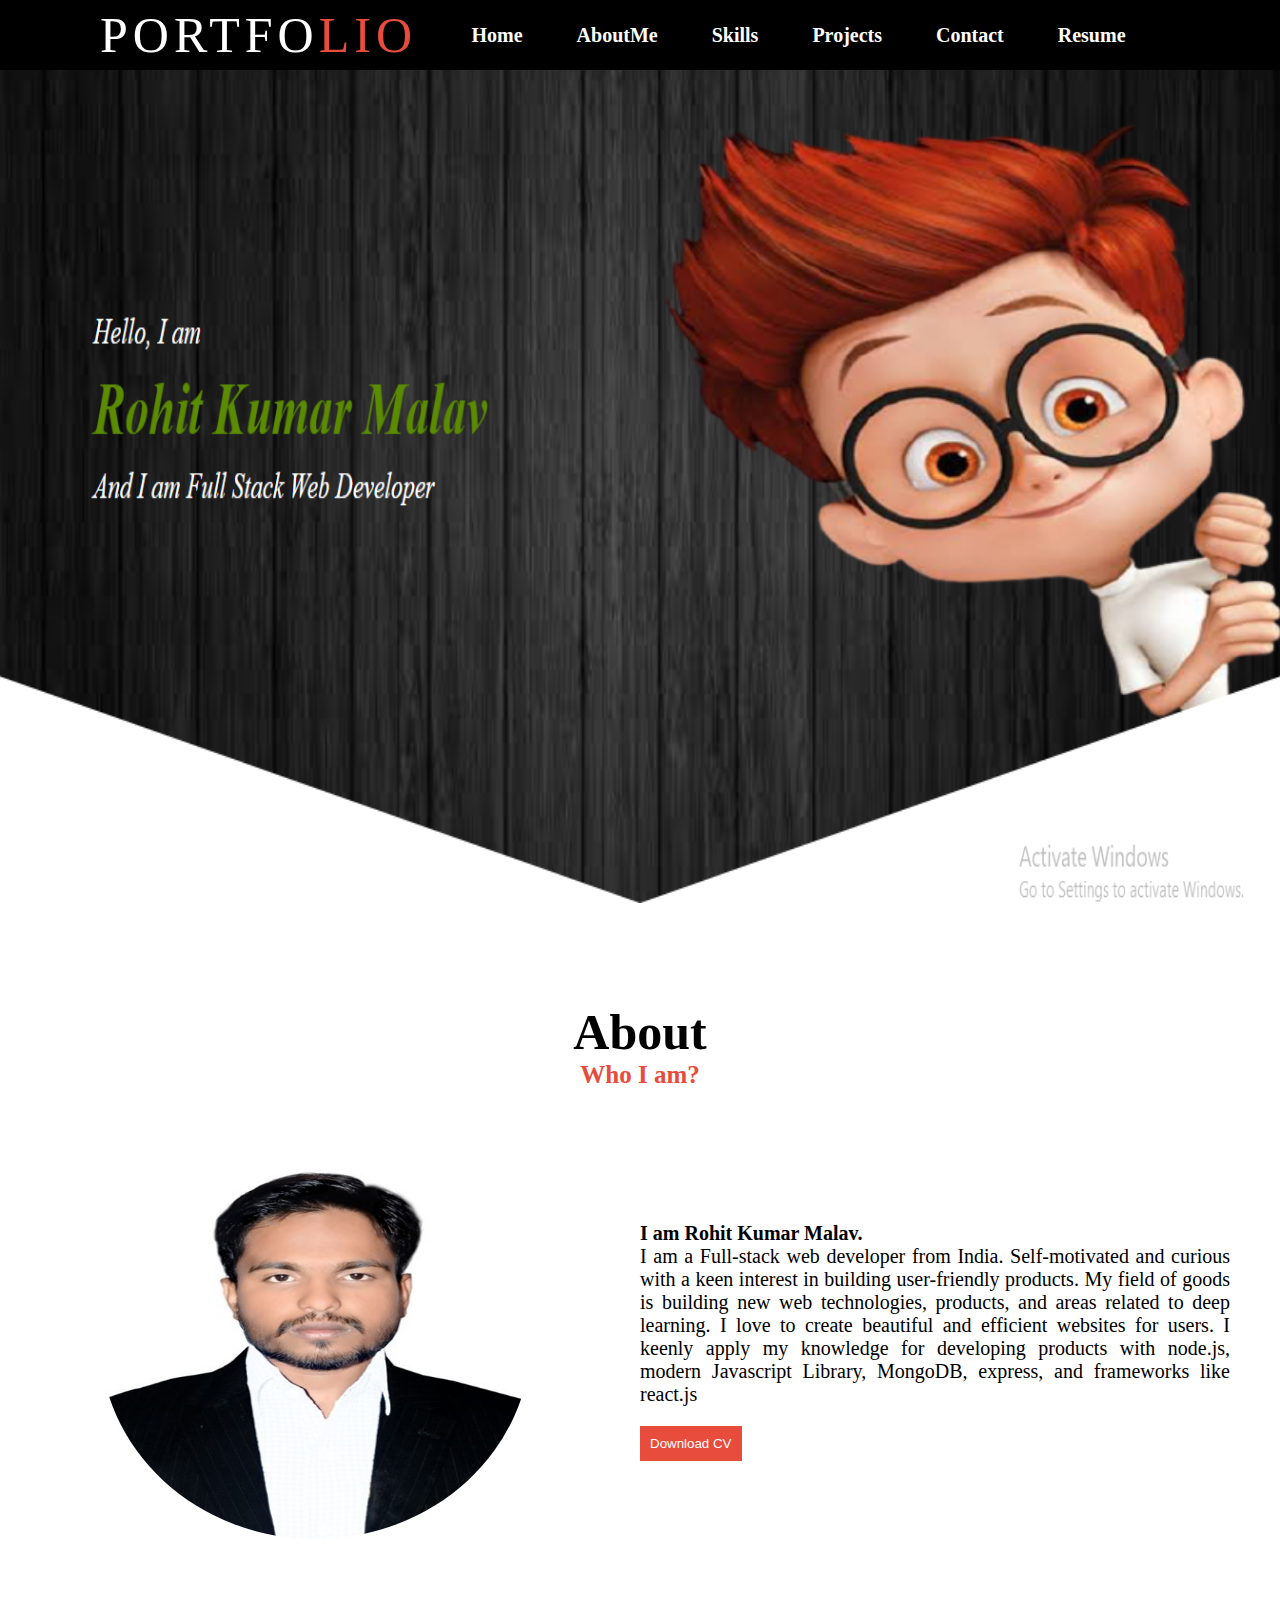
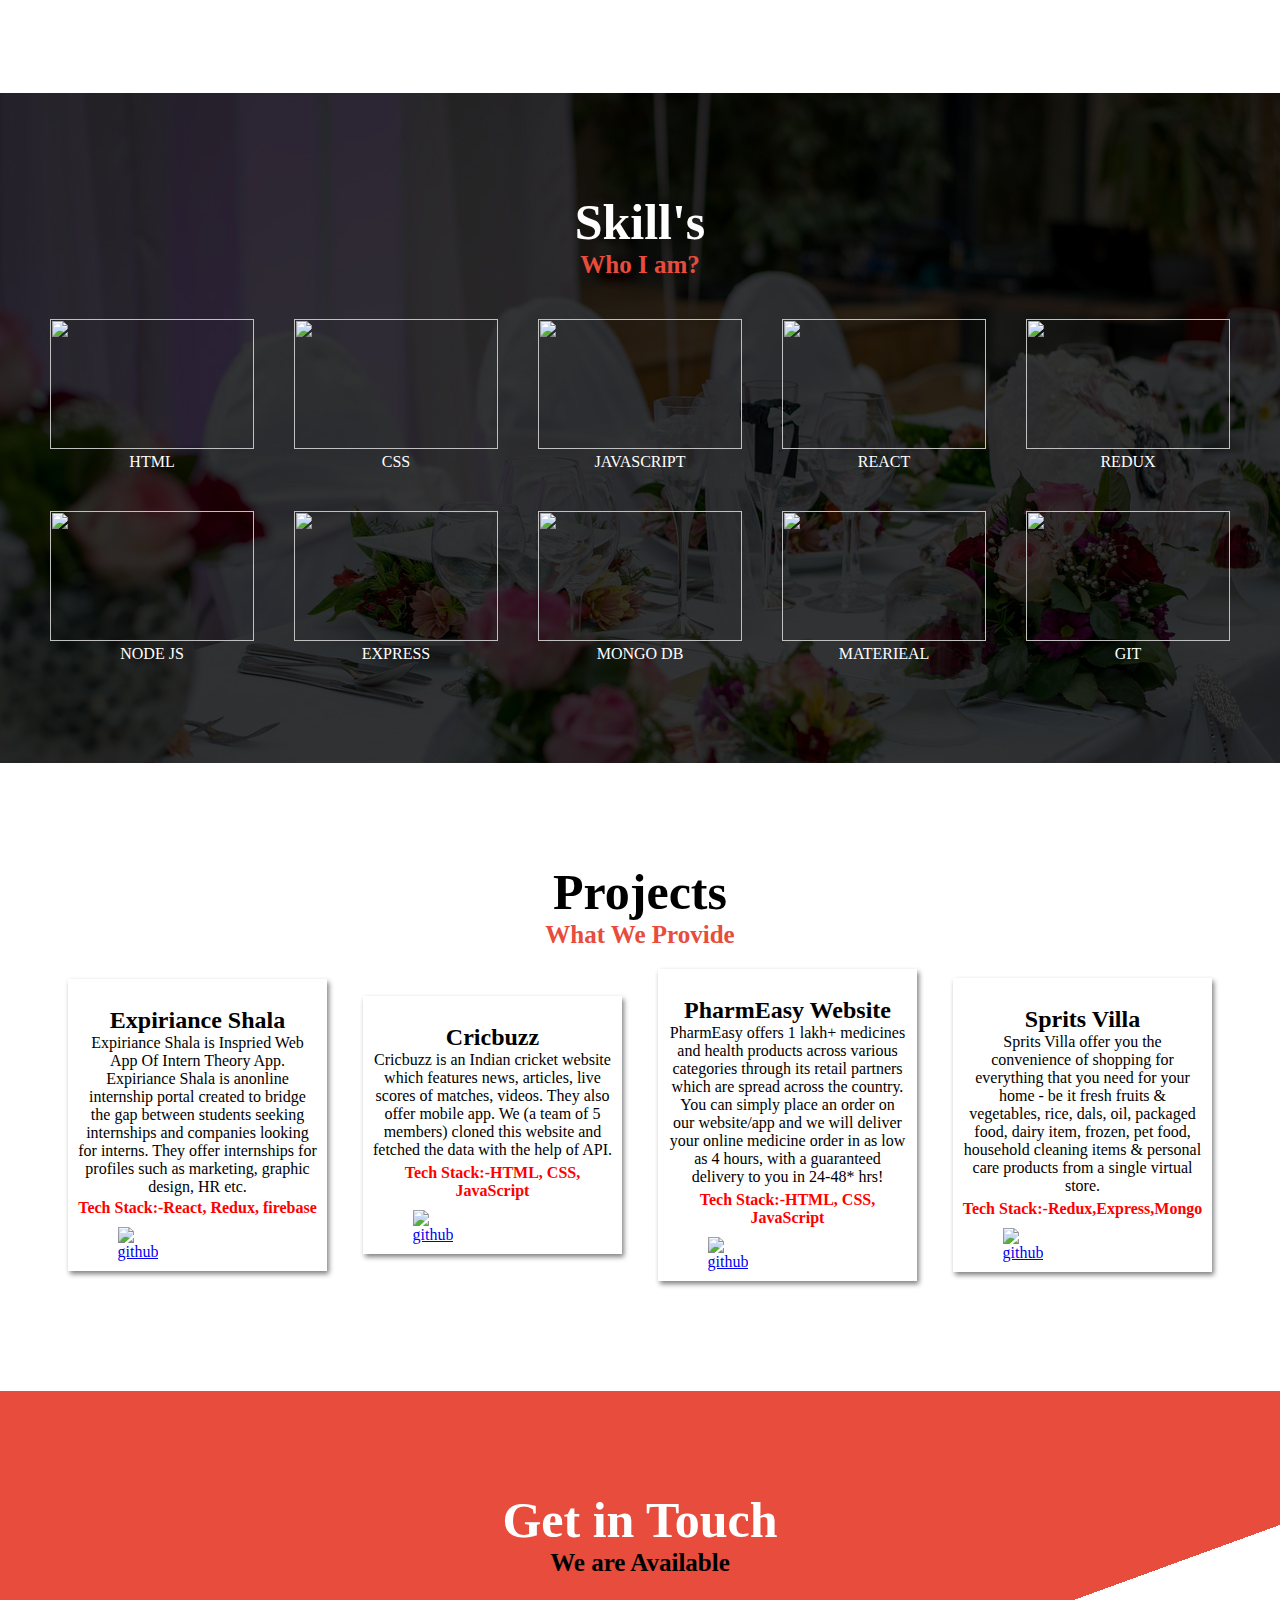
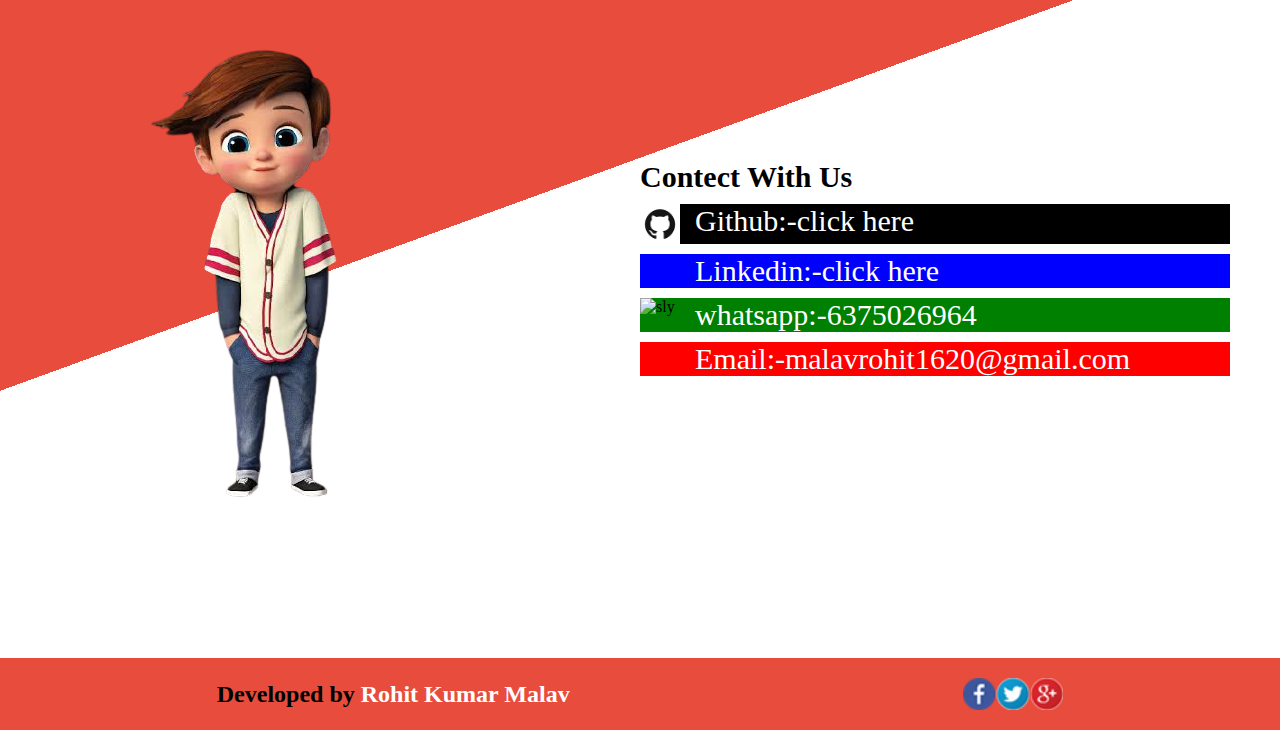
==== commit 0ae6c0dd: "some new changes" ====
--- a/index.html
+++ b/index.html
@@ -5,7 +5,10 @@
     <meta http-equiv="X-UA-Compatible" content="IE=edge">
     <meta name="viewport" content="width=device-width, initial-scale=1.0">
     <link rel="stylesheet" href="./index.css">
-    
+    <link
+  rel="stylesheet"
+  href="https://unpkg.com/github-calendar@latest/dist/github-calendar-responsive.css"
+/>
     <title>Github Portfolio</title>
 </head>
 <body>
@@ -14,10 +17,11 @@
          <div class="logo" >PORTFO<span>LIO</span></div>
          <div class="menu ">
            <a href="#text" class="homes">Home</a>
-           <a href="#about" class="abouts">About</a>
+           <a href="#about" class="abouts">AboutMe</a>
            <a href="#skills"  class="skillss">Skills</a>
            <a href="#services"  class="servicess">Projects</a>
            <a href="#contact"  class="contactss">Contact</a>
+           <a href="https://drive.google.com/u/0/uc?id=1aLZ1riT8lSmUSvxBUd5SknrEDk7f8uAL&export=download" download >Resume </a>
          </div>
          <div class="mobile-navbar-btn" >
             <ion-icon name="menu-outline"  class="mobile-nav-icon" ></ion-icon>
@@ -49,7 +53,7 @@
          <p style="color: white;">And I am Full Stack Web Developer</p> -->
          <!-- <button class="btn1">Hire me</button> -->
          <img class="img1" src="./images/home1.png" alt="">
-         <img class="img2" src="https://thumbs.dreamstime.com/b/portfolio-concept-laptop-screen-d-modern-meeting-hall-showing-landing-page-text-closeup-view-blurred-image-81977143.jpg" alt="">
+         <!-- <img class="img2" src="https://thumbs.dreamstime.com/b/portfolio-concept-laptop-screen-d-modern-meeting-hall-showing-landing-page-text-closeup-view-blurred-image-81977143.jpg" alt=""> -->
       </div>
       <!-- </div> -->
    <!-- </header> -->
@@ -65,9 +69,9 @@
     </div>
     <div class="about-right-col">
       <p id="p1">I am Rohit Kumar Malav.</p>
-      <p>I am a Full-stack web developer from India. Self motivated and curious with a keen interest in building user friendly products. My field of interests are building new web technologies, products and also in areas related to deep learning. I love to create beautiful and efficient websites for users. I keenly apply my knowledge for developing products with node.js, modern Javascript Library, mongoDB, express and frameworks like react.js
+      <p>I am a Full-stack web developer from India. Self-motivated and curious with a keen interest in building user-friendly products. My field of goods is building new web technologies, products, and areas related to deep learning. I love to create beautiful and efficient websites for users. I keenly apply my knowledge for developing products with node.js, modern Javascript Library, MongoDB, express, and frameworks like react.js
       </p> 
-      <button class="btn1">Download CV</button>
+      <button class="btn1" onclick="myResume()" style="cursor: pointer;">Download CV</button>
       </div>
      </section>
       <section id="skills">
@@ -128,7 +132,8 @@
                <img src="https://user-images.githubusercontent.com/102036593/208623239-1e54ef82-44de-4aeb-a55e-87b205d5734a.jpg" alt="">
                <h2>Expiriance Shala</h2>
                <p>Expiriance Shala is Inspried Web App Of Intern Theory App. Expiriance Shala is anonline internship portal created to bridge the gap between students seeking internships and companies looking for interns. They offer internships for profiles such as marketing, graphic design, HR etc. 
-               </p>
+               </p> 
+               <h4 style="color:red;margin-top:3px">Tech Stack:-React, Redux, firebase</h4>
                <div class="Link">
                   <a href="https://github.com/safwanfaiz/unable-wash-1636"><img src="https://encrypted-tbn0.gstatic.com/images?q=tbn:ANd9GcQtXmyWwGVESVJ9-ip22SkZPDZRtIfEfpM-mVWUTvOlgg&s" alt="github"></a>
                   <a href="https://expirianceshala.vercel.app/"><img src="https://encrypted-tbn0.gstatic.com/images?q=tbn:ANd9GcQ-fYQ7koZJV1pLnJIsIPdLYQdDjuBGptWT7Ay0k4DkJw&s" alt=""></a>
@@ -139,6 +144,7 @@
                <h2>Cricbuzz</h2>
                <p>Cricbuzz is an Indian cricket website which features news, articles, live scores of matches, videos. They also offer mobile app. We (a team of 5 members) cloned this website and fetched the data with the help of API.
                </p>
+               <h4 style="color:red;margin-top:5px">Tech Stack:-HTML, CSS, JavaScript</h4>
                <div class="Link">
                   <a href="https://github.com/VijaySingh8650/cricbuzz"><img src="https://encrypted-tbn0.gstatic.com/images?q=tbn:ANd9GcQtXmyWwGVESVJ9-ip22SkZPDZRtIfEfpM-mVWUTvOlgg&s" alt="github"></a>
                   <a href="https://luxury-douhua-2f73cb.netlify.app/"><img src="https://encrypted-tbn0.gstatic.com/images?q=tbn:ANd9GcQ-fYQ7koZJV1pLnJIsIPdLYQdDjuBGptWT7Ay0k4DkJw&s" alt=""></a>
@@ -149,13 +155,43 @@
                <h2>PharmEasy Website</h2>
                <p>PharmEasy offers 1 lakh+ medicines and health products across various categories through its retail partners which are spread across the country. You can simply place an order on our website/app and we will deliver your online medicine order in as low as 4 hours, with a guaranteed delivery to you in 24-48* hrs!
                </p>
+               <h4 style="color:red;margin-top:5px">Tech Stack:-HTML, CSS, JavaScript</h4>
                <div class="Link">
                   <a href="https://github.com/AkashKeshari111/Pharmeasy-Website"><img src="https://encrypted-tbn0.gstatic.com/images?q=tbn:ANd9GcQtXmyWwGVESVJ9-ip22SkZPDZRtIfEfpM-mVWUTvOlgg&s" alt="github"></a>
                   <a href="https://1pharmeasy.netlify.app/"><img src="https://encrypted-tbn0.gstatic.com/images?q=tbn:ANd9GcQ-fYQ7koZJV1pLnJIsIPdLYQdDjuBGptWT7Ay0k4DkJw&s" alt=""></a>
                </div>
               </div>
-         </div>
-      </section>
+
+
+               <div class="services-box">
+               <img src="https://camo.githubusercontent.com/556f39194a8c78254517235d4569881210d5946cae2890c54da2d21b37b8d558/68747470733a2f2f692e706f7374696d672e63632f44775147473259712f53637265656e73686f742d66726f6d2d323032332d30322d32372d31322d32332d31352e706e67" alt="">
+               <h2>Sprits Villa</h2>
+               <p>Sprits Villa offer you the convenience of shopping for everything that you need for your home - be it fresh fruits & vegetables, rice, dals, oil, packaged food, dairy item, frozen, pet food, household cleaning items & personal care products from a single virtual store.
+               </p>
+               <h4 style="color:red;margin-top:5px">Tech Stack:-Redux,Express,Mongo</h4>
+               <div class="Link">
+                  <a href="https://github.com/AkashKeshari111/Pharmeasy-Website"><img src="https://encrypted-tbn0.gstatic.com/images?q=tbn:ANd9GcQtXmyWwGVESVJ9-ip22SkZPDZRtIfEfpM-mVWUTvOlgg&s" alt="github"></a>
+                  <a href="https://1pharmeasy.netlify.app/"><img src="https://encrypted-tbn0.gstatic.com/images?q=tbn:ANd9GcQ-fYQ7koZJV1pLnJIsIPdLYQdDjuBGptWT7Ay0k4DkJw&s" alt=""></a>
+               </div>
+              </div>
+         </div>
+        
+      </section>
+
+
+
+
+
+      <div class="calendar" style="margin-bottom: 40px;margin-top: -30px;"></div>
+
+
+
+
+
+
+
+
+
 
       <section id="contact">
           <div class="section-info">
@@ -178,7 +214,10 @@
                   <br>
                   <button class="btn1">Submit</button>
                </form> -->
-               <div class="contactMe" style="background-color: blue;" id="linkdin"> <img src="https://www.edigitalagency.com.au/wp-content/uploads/new-linkedin-logo-white-black-png-600x600.png" alt="">
+               <div class="contactMe" style="background-color:black; cursor: pointer;" id="github"> <img src="[data-uri]" alt="">
+                  <div> &nbsp; Github:-click here</div></div>
+  
+               <div class="contactMe" style="background-color: blue; cursor: pointer;" id="linkdin"> <img src="https://www.edigitalagency.com.au/wp-content/uploads/new-linkedin-logo-white-black-png-600x600.png" alt="">
                 <div> &nbsp; Linkedin:-click here</div></div>
 
                <div class="contactMe" style="background-color: green;"> <img src="https://www.freepnglogos.com/uploads/whatsapp-png-image-9.png" alt="sly">
@@ -188,6 +227,7 @@
                   <div> &nbsp; Email:-malavrohit1620@gmail.com</div></div>
                
             </div>
+           
           </div>
       </section>
 
@@ -203,4 +243,46 @@
 <script nomodule src="https://unpkg.com/ionicons@5.5.2/dist/ionicons/ionicons.js"></script>
 
 
-<script src="./index.js"></script>+<script src="./index.js"></script>
+
+<script>
+   let p=false;
+   let myResume=()=>{
+      p=true; 
+         location.href="https://drive.google.com/file/d/1aLZ1riT8lSmUSvxBUd5SknrEDk7f8uAL/view?usp=share_link";
+       
+}
+
+if(p){
+   // setTimeout(()=>{
+    
+      location.href="https://drive.google.com/u/0/uc?id=1aLZ1riT8lSmUSvxBUd5SknrEDk7f8uAL&export=download"
+   // },1000)
+}
+let download=()=>{
+    
+   //  location.href="https://drive.google.com/file/d/1aLZ1riT8lSmUSvxBUd5SknrEDk7f8uAL/view?usp=share_link";
+   //  location.href="https://drive.google.com/u/0/uc?id=1aLZ1riT8lSmUSvxBUd5SknrEDk7f8uAL&export=download"
+    console.log("rohit");
+}
+</script>
+
+<!-- Include the library. -->
+<script
+  src="https://unpkg.com/github-calendar@latest/dist/github-calendar.min.js">
+</script>
+
+
+<script>
+   //  GitHubCalendar(".calendar", "rohit1620");
+
+    // or enable responsive functionality:
+    GitHubCalendar(".calendar", "rohit1620", { responsive: true });
+
+    // Use a proxy
+   //  GitHubCalendar(".calendar",  "rohit1620", {
+   //     proxy (username) {
+   //       return fetch(`https://your-proxy.com/github?user=${"rohit1620"}`)
+   //     }
+   //  }).then(r => r.text())
+</script>--- a/index.css
+++ b/index.css
@@ -140,9 +140,9 @@
 }
 
 .about-left-col img{
-    width: 100%;
+    width: 90%;
     padding: 50px;
-    height: 450px;
+    height: 500px;
     border-radius: 50%;
 }
 
@@ -206,7 +206,7 @@
 }
 
 .services-box{
-    flex-basis: 25%;
+    flex-basis: 22%;
     text-align: center;
     margin-top: 20px;
     padding: 10px;
@@ -246,6 +246,7 @@
 
 .contact-right-col{
     flex-basis: 50%;
+    margin-top: 10px;
 }
 
 .contact-right-col form{
@@ -316,7 +317,6 @@
     margin-bottom: 10px;
     font-size: 30px;
 }
-
 /* responsiveness from here  */
 @media only screen and (max-width: 980px) and (min-width: 476px){
     .mobile-nav-icon{
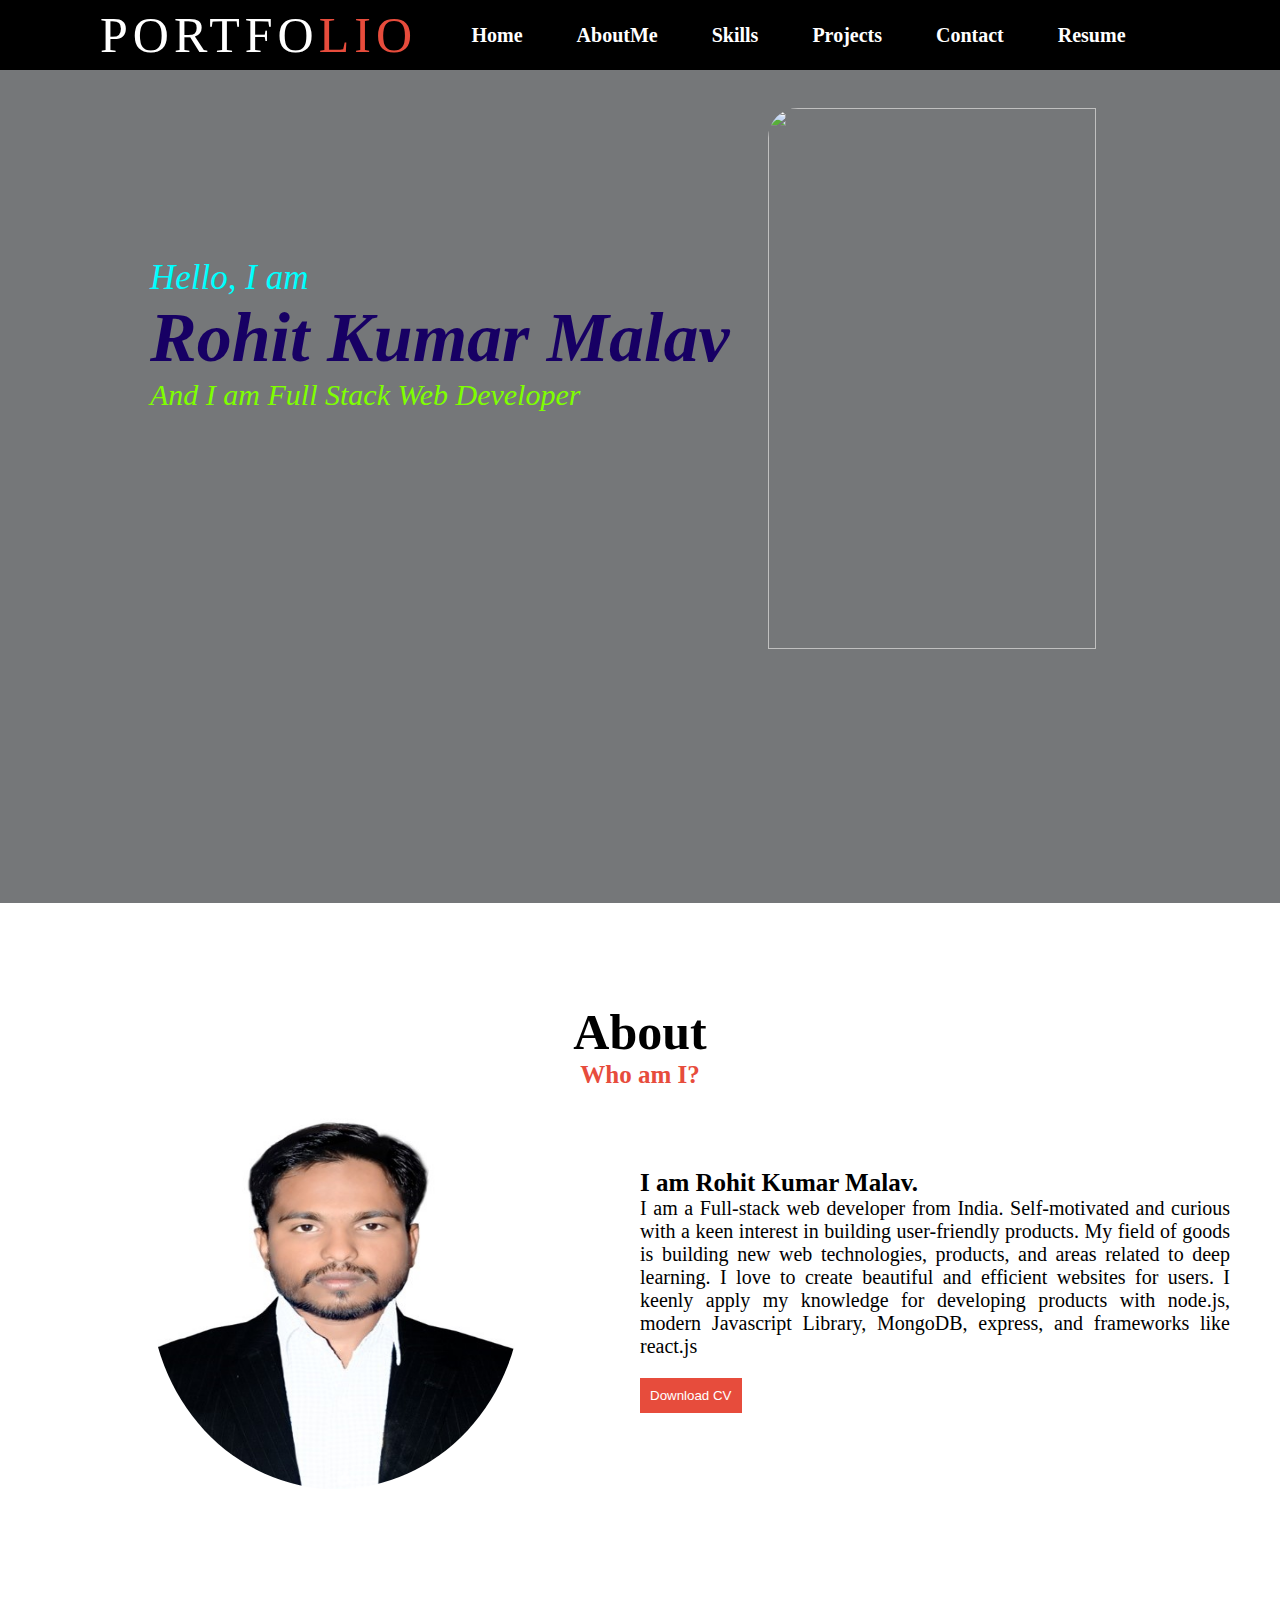
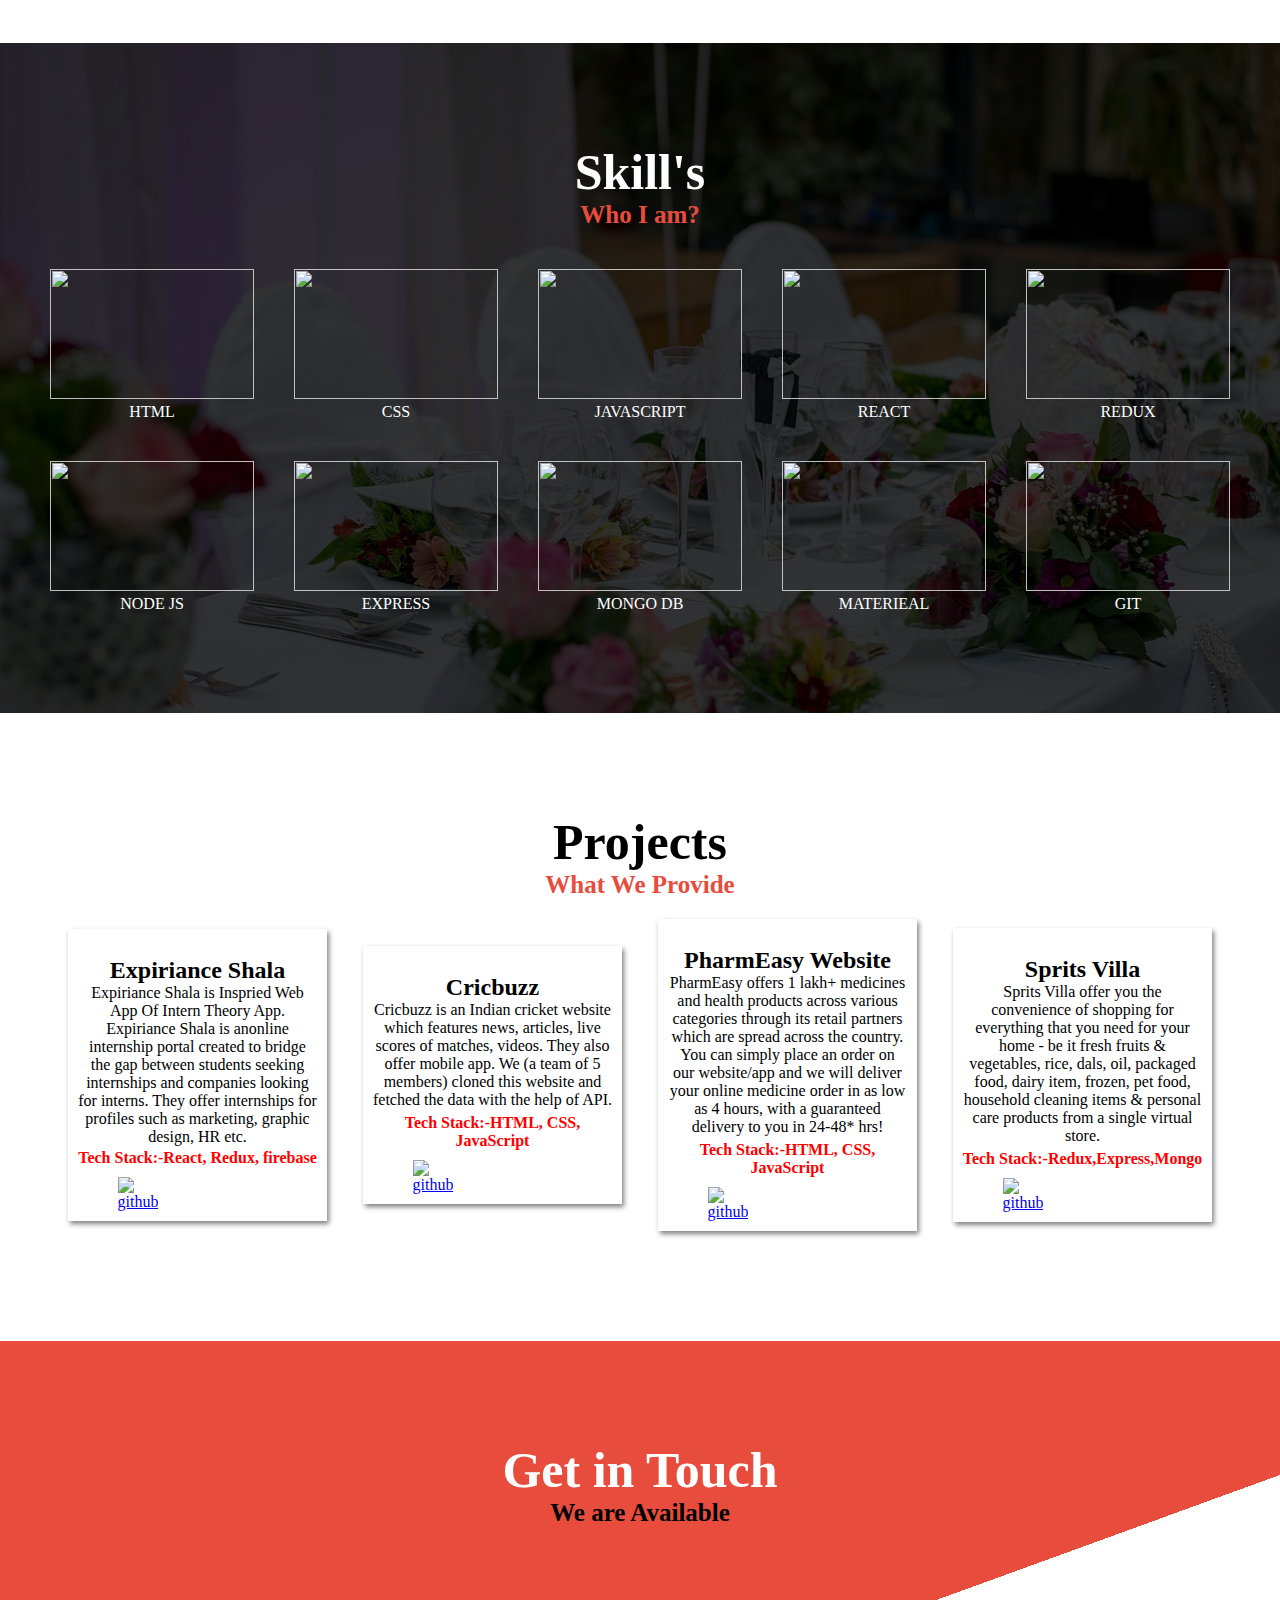
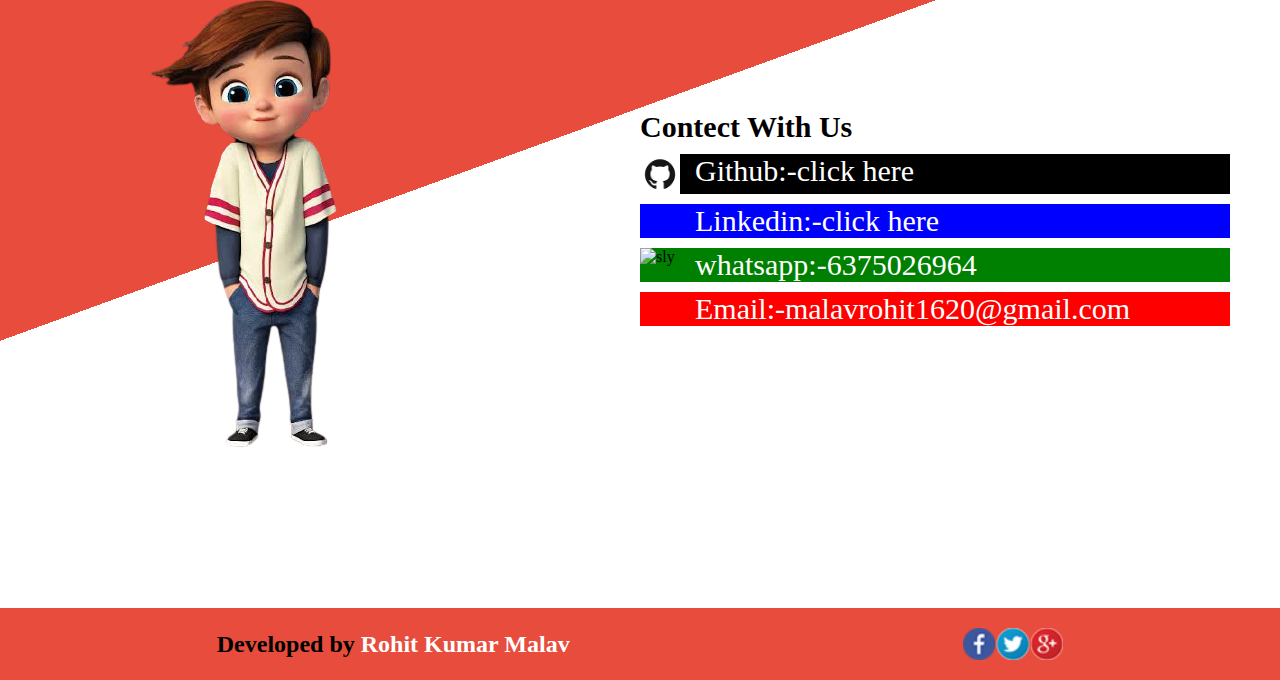
==== commit db42f45e: "home page image change" ====
--- a/index.html
+++ b/index.html
@@ -52,15 +52,24 @@
          <h1 style="color: rgb(42, 0, 139); font-style: italic;">Rohit Kumar Malav</h1>
          <p style="color: white;">And I am Full Stack Web Developer</p> -->
          <!-- <button class="btn1">Hire me</button> -->
-         <img class="img1" src="./images/home1.png" alt="">
+         <!-- <img class="img1" src="./images/home1.png" alt=""> -->
          <!-- <img class="img2" src="https://thumbs.dreamstime.com/b/portfolio-concept-laptop-screen-d-modern-meeting-hall-showing-landing-page-text-closeup-view-blurred-image-81977143.jpg" alt=""> -->
+         <!-- style="color: rgb(23, 0, 100) -->
+         <div class="textDiv_1">
+             <p style="font-size: 35px;color: aqua;font-style: italic;">Hello, I am</p>
+         <h1 style="color: rgb(23, 0, 100); font-style: italic; font-size: 70px;">Rohit Kumar Malav</h1>
+         <p style="color:chartreuse;font-size: 30px; font-style: italic;">And I am Full Stack Web Developer</p>
+         </div>
+         <div class="textDiv_2">
+            <img src="https://images.unsplash.com/photo-1545665277-5937489579f2?ixlib=rb-4.0.3&ixid=MnwxMjA3fDB8MHxzZWFyY2h8Mnx8cG9ydGZvbGlvfGVufDB8fDB8fA%3D%3D&w=1000&q=80" alt="">
+         </div>
       </div>
       <!-- </div> -->
    <!-- </header> -->
    <section id="about">
     <div class="section-info">
        <h1 >About</h1>
-       <p>Who I am?</p>
+       <p >Who am I?</p>
     </div>
 
  <div class="about-row">
@@ -68,8 +77,8 @@
         <img src="images/about1.jpeg" />
     </div>
     <div class="about-right-col">
-      <p id="p1">I am Rohit Kumar Malav.</p>
-      <p>I am a Full-stack web developer from India. Self-motivated and curious with a keen interest in building user-friendly products. My field of goods is building new web technologies, products, and areas related to deep learning. I love to create beautiful and efficient websites for users. I keenly apply my knowledge for developing products with node.js, modern Javascript Library, MongoDB, express, and frameworks like react.js
+      <p id="p1" style="font-size: 25px;">I am Rohit Kumar Malav.</p>
+      <p >I am a Full-stack web developer from India. Self-motivated and curious with a keen interest in building user-friendly products. My field of goods is building new web technologies, products, and areas related to deep learning. I love to create beautiful and efficient websites for users. I keenly apply my knowledge for developing products with node.js, modern Javascript Library, MongoDB, express, and frameworks like react.js
       </p> 
       <button class="btn1" onclick="myResume()" style="cursor: pointer;">Download CV</button>
       </div>
@@ -124,8 +133,8 @@
 
       <section id="services">
          <div class="section-info">
-            <h1 >Projects</h1>
-            <p>What We Provide</p>
+            <h1  >Projects</h1>
+            <p >What We Provide</p>
          </div>
          <div class="services-row">
               <div class="services-box">
@@ -182,7 +191,8 @@
 
 
 
-      <div class="calendar" style="margin-bottom: 40px;margin-top: -30px;"></div>
+      <div class="calendar" style="margin-bottom: 40px;margin-top: -30px;padding-left: 40px;
+      padding-right: 40px; "></div>
 
 
 
--- a/index.css
+++ b/index.css
@@ -81,12 +81,36 @@
     height: 105vh;
     width: 100%;
     margin-top: -60px;
-}
-.text>img{
+    display: flex;
+}
+
+.textDiv_1{
+    flex-basis: 60%;
+    background-color: black;
+    height:100%;
+    background-color: rgb(117, 119, 121);
+    padding-top: 200px;
+    padding-left: 150px;
+}
+.textDiv_2{
+    flex-basis: 40%;
+    background-color: black;
+    /* padding-top: -30px; */
+    background-color: rgb(117, 119, 121);
+}
+
+.textDiv_2>img{
+    height: 80%;
+    width: 80%;
+    margin-top: 50px;
+    border-radius: 30px;
+}
+
+/* .text>img{
     height: 100%;
     width: 100%;
     border: none;
-}
+} */
 
 /* .text h1{
     font-size: 50px;
@@ -109,6 +133,7 @@
 
 #about{
    padding: 100px 50px;
+ 
 }
 
 .section-info{
@@ -132,6 +157,7 @@
     justify-content: center;
     align-items: center;
     flex-wrap: wrap;
+    margin-top: -50px;
 }
 
 .about-left-col{
@@ -140,10 +166,11 @@
 }
 
 .about-left-col img{
-    width: 90%;
+    width: 80%;
     padding: 50px;
     height: 500px;
     border-radius: 50%;
+   margin-left: 50px;
 }
 
 .about-right-col{
@@ -196,6 +223,7 @@
 
 #services{
     padding: 100px 50px;
+  
 }
 
 .services-row{
@@ -203,6 +231,7 @@
     justify-content: space-around;
     align-items: center;
     flex-wrap: wrap;
+    /* background-color: white; */
 }
 
 .services-box{
@@ -211,6 +240,7 @@
     margin-top: 20px;
     padding: 10px;
     box-shadow: 2px 3px 5px gray;
+   
 }
 
 .services-box img{
@@ -469,6 +499,14 @@
     display: none;
   }
 
+  .textDiv_1{
+    flex-basis: 100%;
+   padding-left: 10px;
+   padding-top: 150px;
+  }
+  .textDiv_2{
+    display: none;
+  }
 
    
 
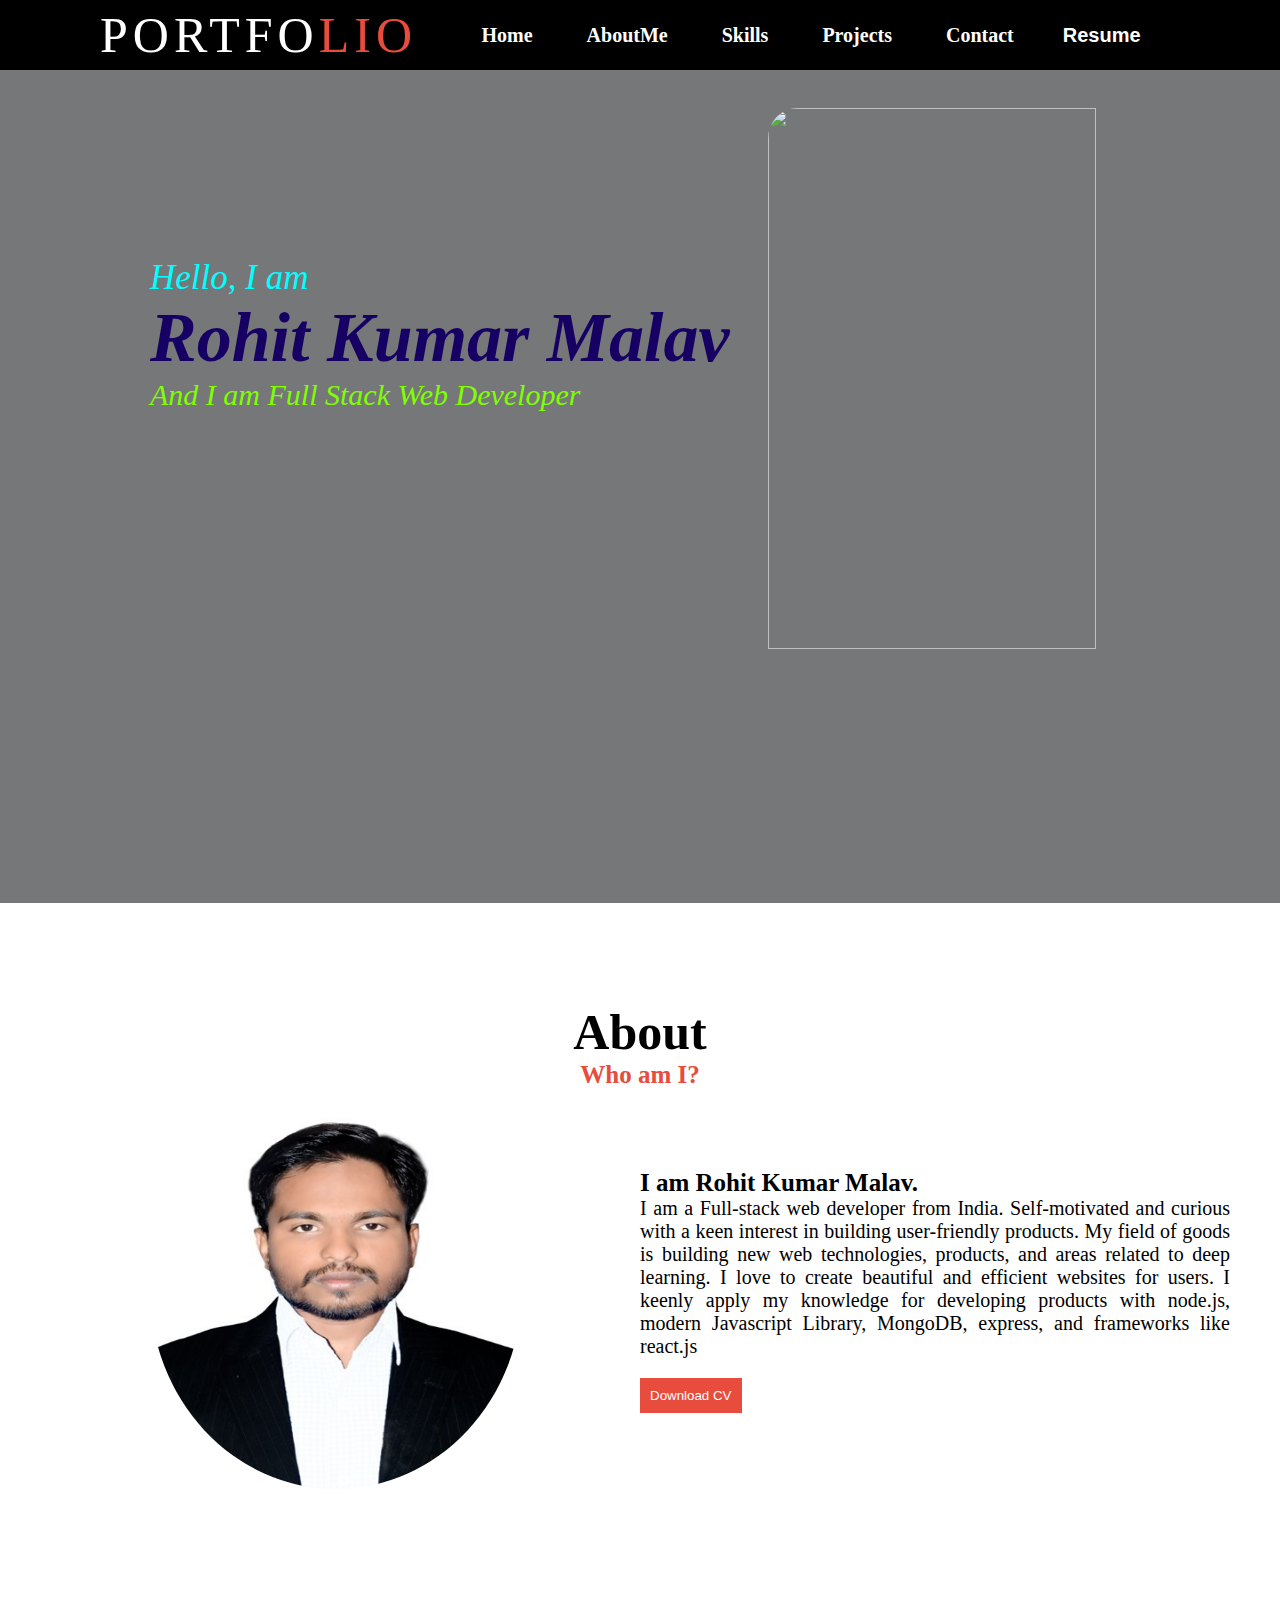
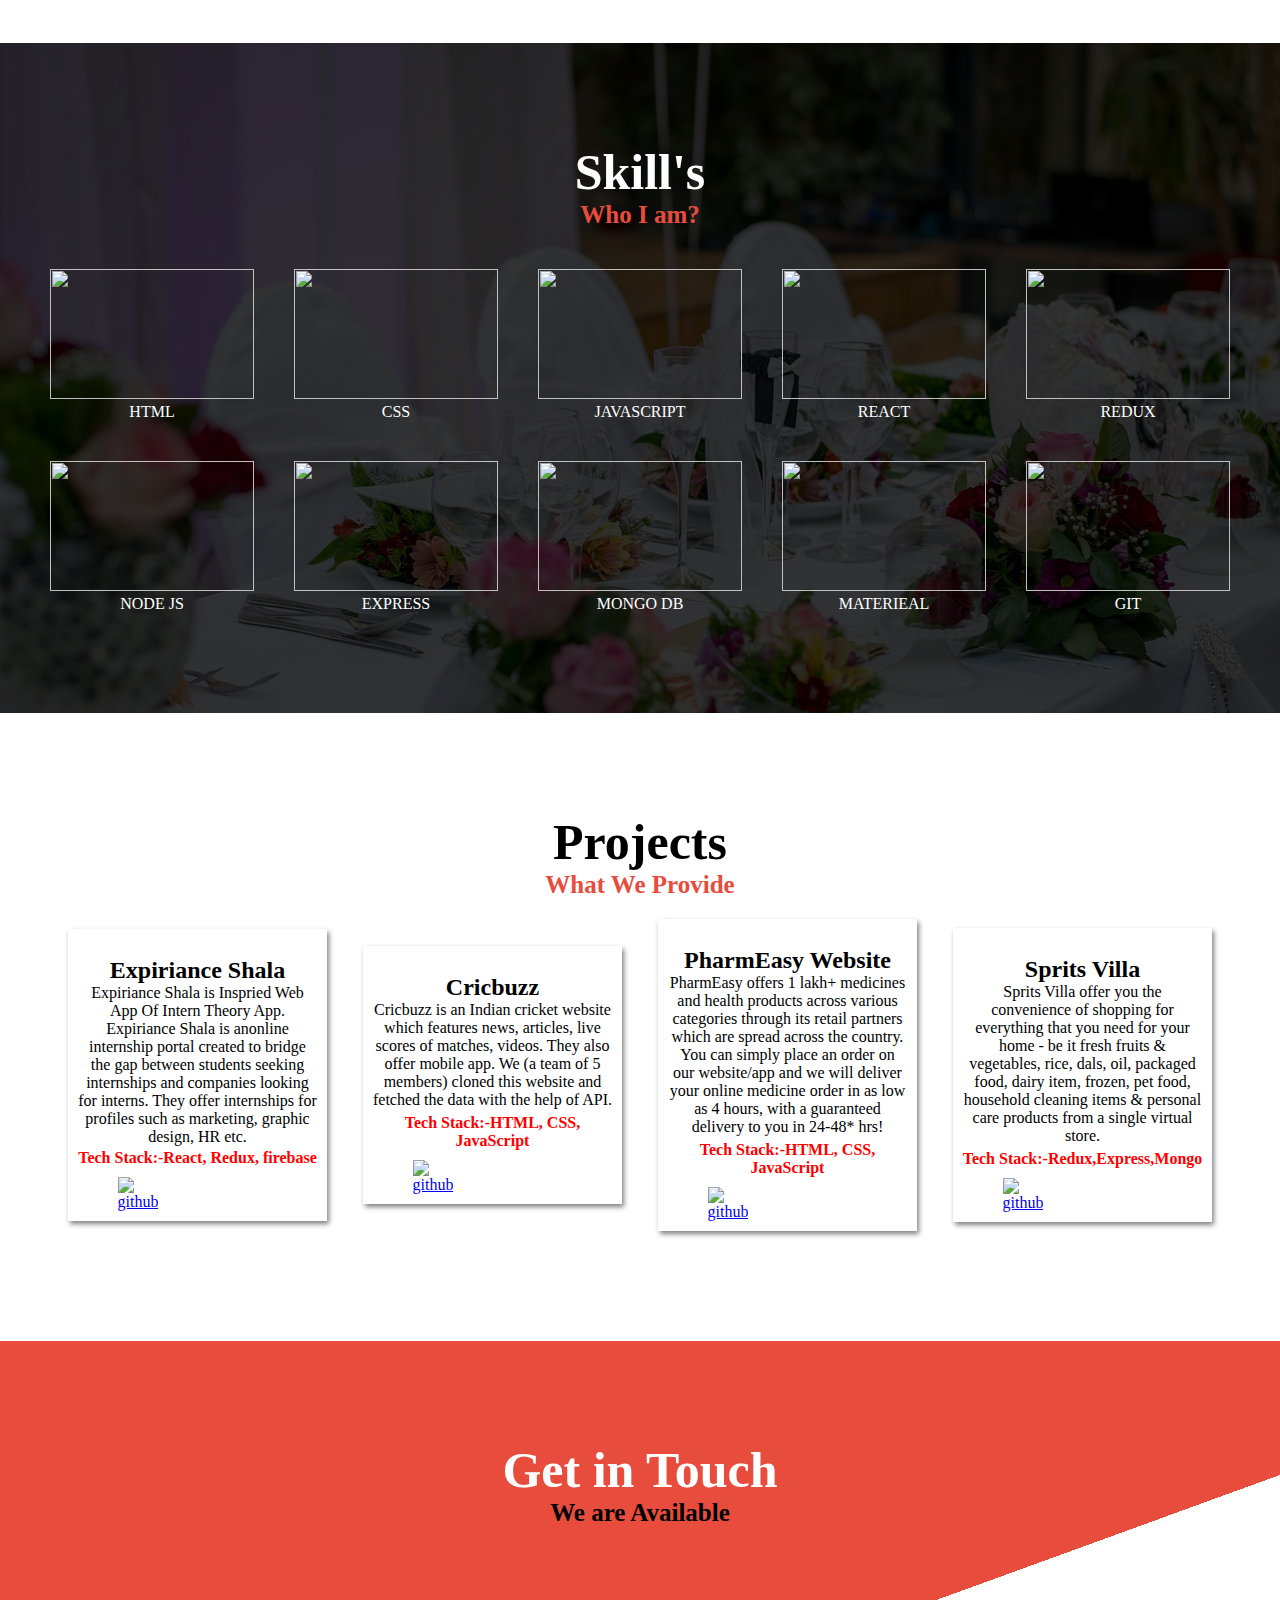
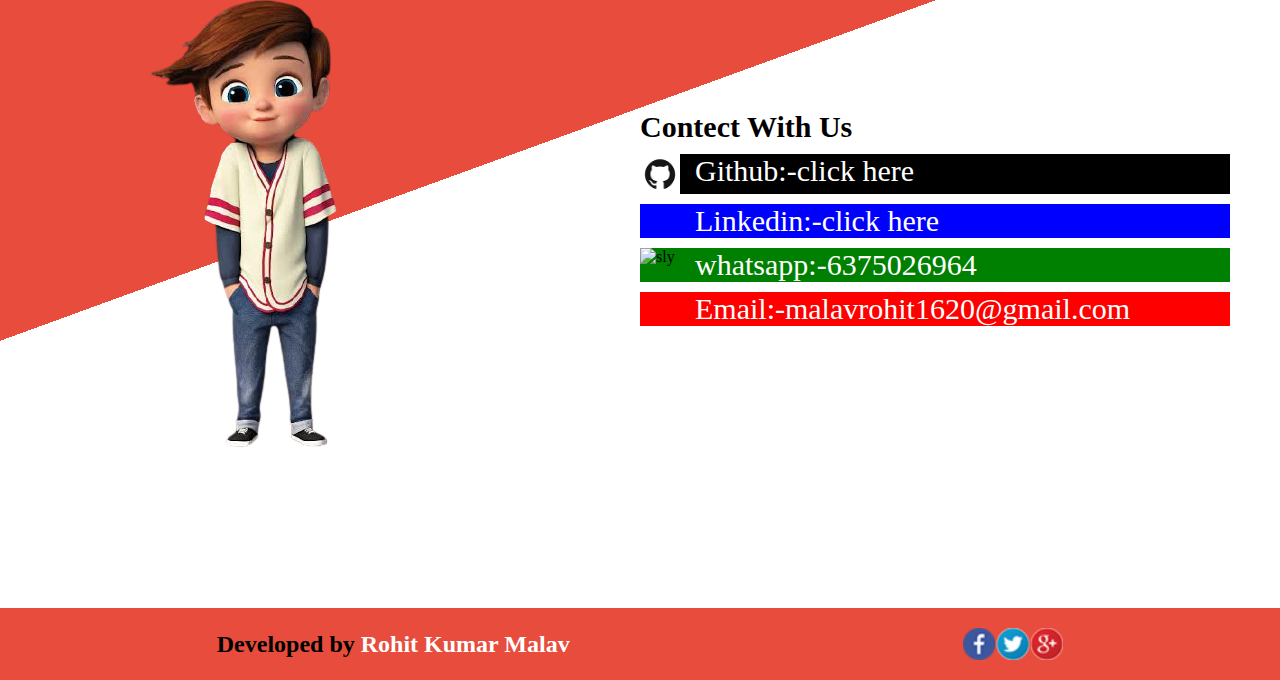
==== commit 4f726777: "resume compleat" ====
--- a/index.html
+++ b/index.html
@@ -21,7 +21,8 @@
            <a href="#skills"  class="skillss">Skills</a>
            <a href="#services"  class="servicess">Projects</a>
            <a href="#contact"  class="contactss">Contact</a>
-           <a href="https://drive.google.com/u/0/uc?id=1aLZ1riT8lSmUSvxBUd5SknrEDk7f8uAL&export=download" download >Resume </a>
+           <button onclick="myResume()" style="border:none;background-color: black;
+           color:white;font-size: 20px;font-weight: bold; padding-left: 20px;" >Resume </button>
          </div>
          <div class="mobile-navbar-btn" >
             <ion-icon name="menu-outline"  class="mobile-nav-icon" ></ion-icon>
@@ -256,25 +257,19 @@
 <script src="./index.js"></script>
 
 <script>
-   let p=false;
+   // let p=false;
    let myResume=()=>{
-      p=true; 
-         location.href="https://drive.google.com/file/d/1aLZ1riT8lSmUSvxBUd5SknrEDk7f8uAL/view?usp=share_link";
+      // p=true; 
+         // location.href="https://drive.google.com/file/d/1aLZ1riT8lSmUSvxBUd5SknrEDk7f8uAL/view?usp=share_link";
+        
+       window.open("https://drive.google.com/file/d/1aLZ1riT8lSmUSvxBUd5SknrEDk7f8uAL/view?usp=share_link")
+       location.href="https://drive.google.com/u/0/uc?id=1aLZ1riT8lSmUSvxBUd5SknrEDk7f8uAL&export=download"
        
+    
 }
 
-if(p){
-   // setTimeout(()=>{
-    
-      location.href="https://drive.google.com/u/0/uc?id=1aLZ1riT8lSmUSvxBUd5SknrEDk7f8uAL&export=download"
-   // },1000)
-}
-let download=()=>{
-    
-   //  location.href="https://drive.google.com/file/d/1aLZ1riT8lSmUSvxBUd5SknrEDk7f8uAL/view?usp=share_link";
-   //  location.href="https://drive.google.com/u/0/uc?id=1aLZ1riT8lSmUSvxBUd5SknrEDk7f8uAL&export=download"
-    console.log("rohit");
-}
+
+
 </script>
 
 <!-- Include the library. -->
--- a/index.css
+++ b/index.css
@@ -408,6 +408,7 @@
         padding: 50px;
         height: 450px;
         border-radius: 50%;
+      margin-left: 10px;
     }
     
     .about-right-col{
